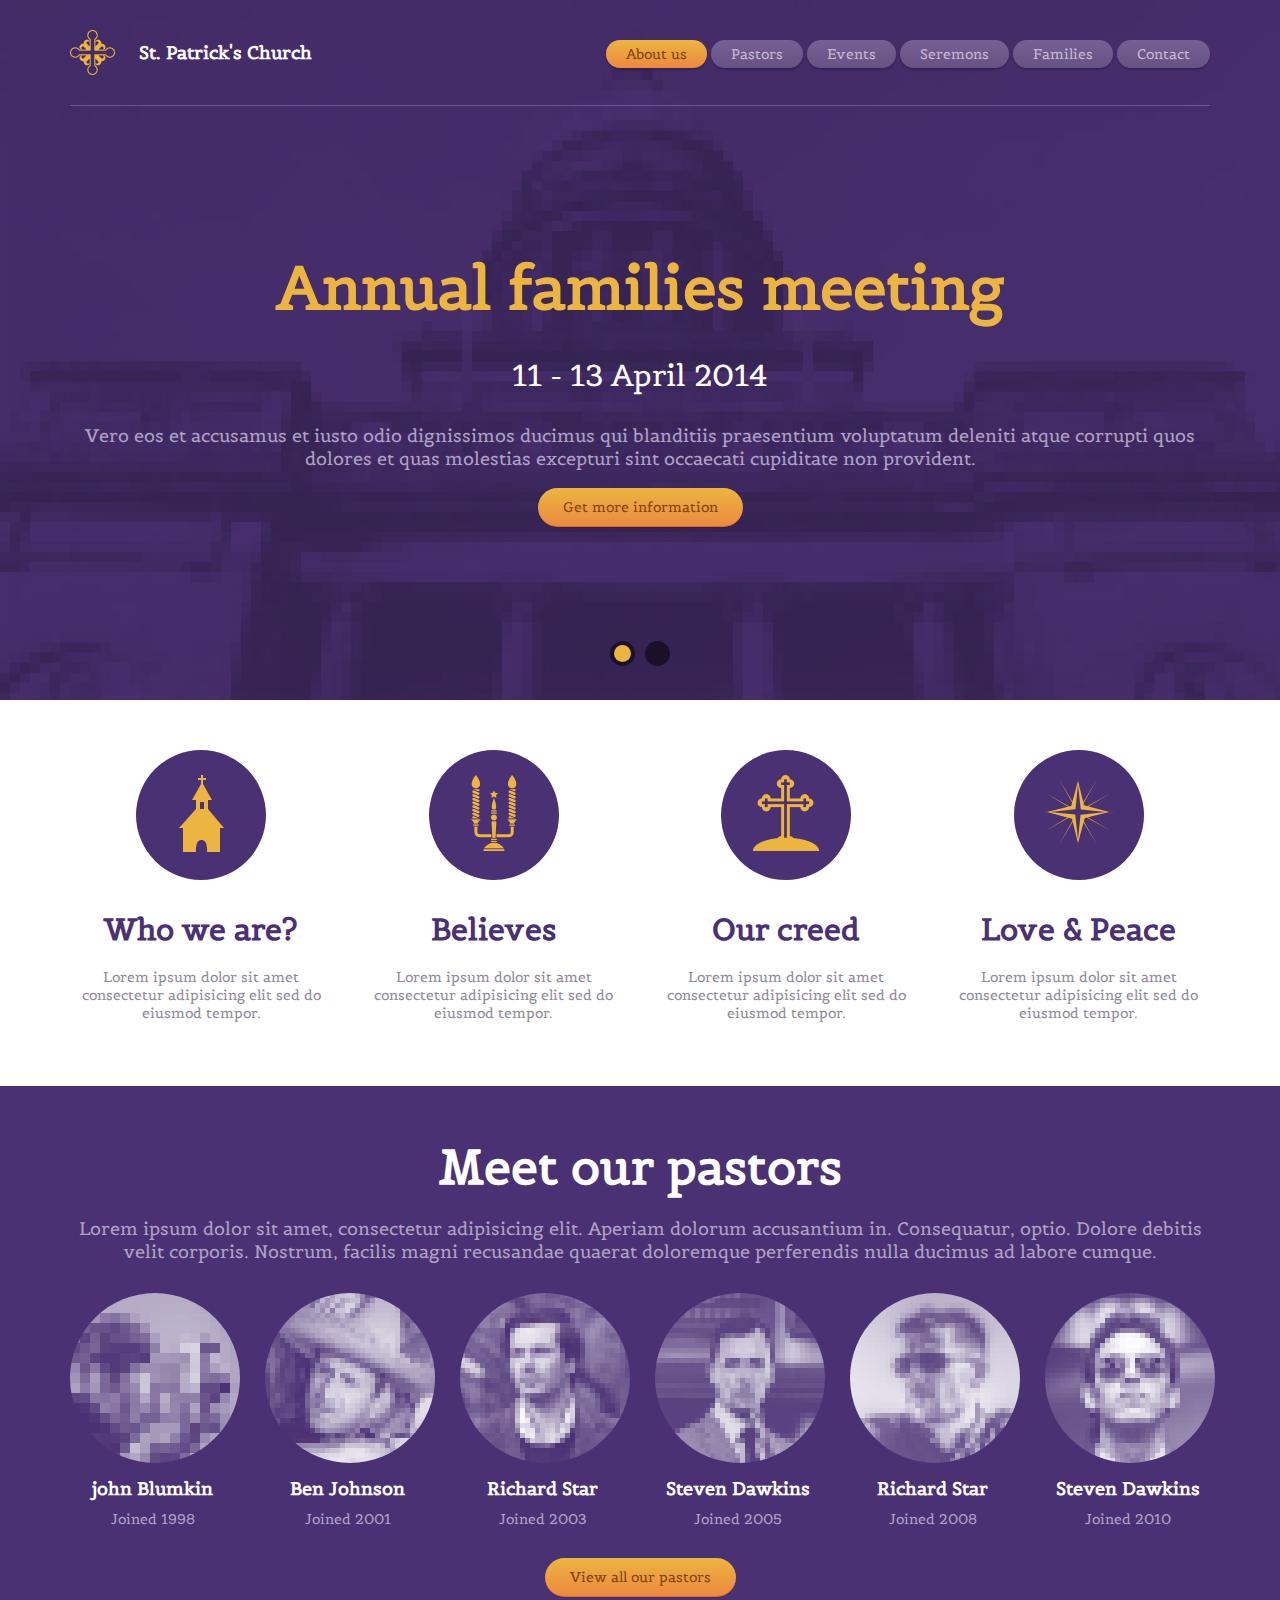
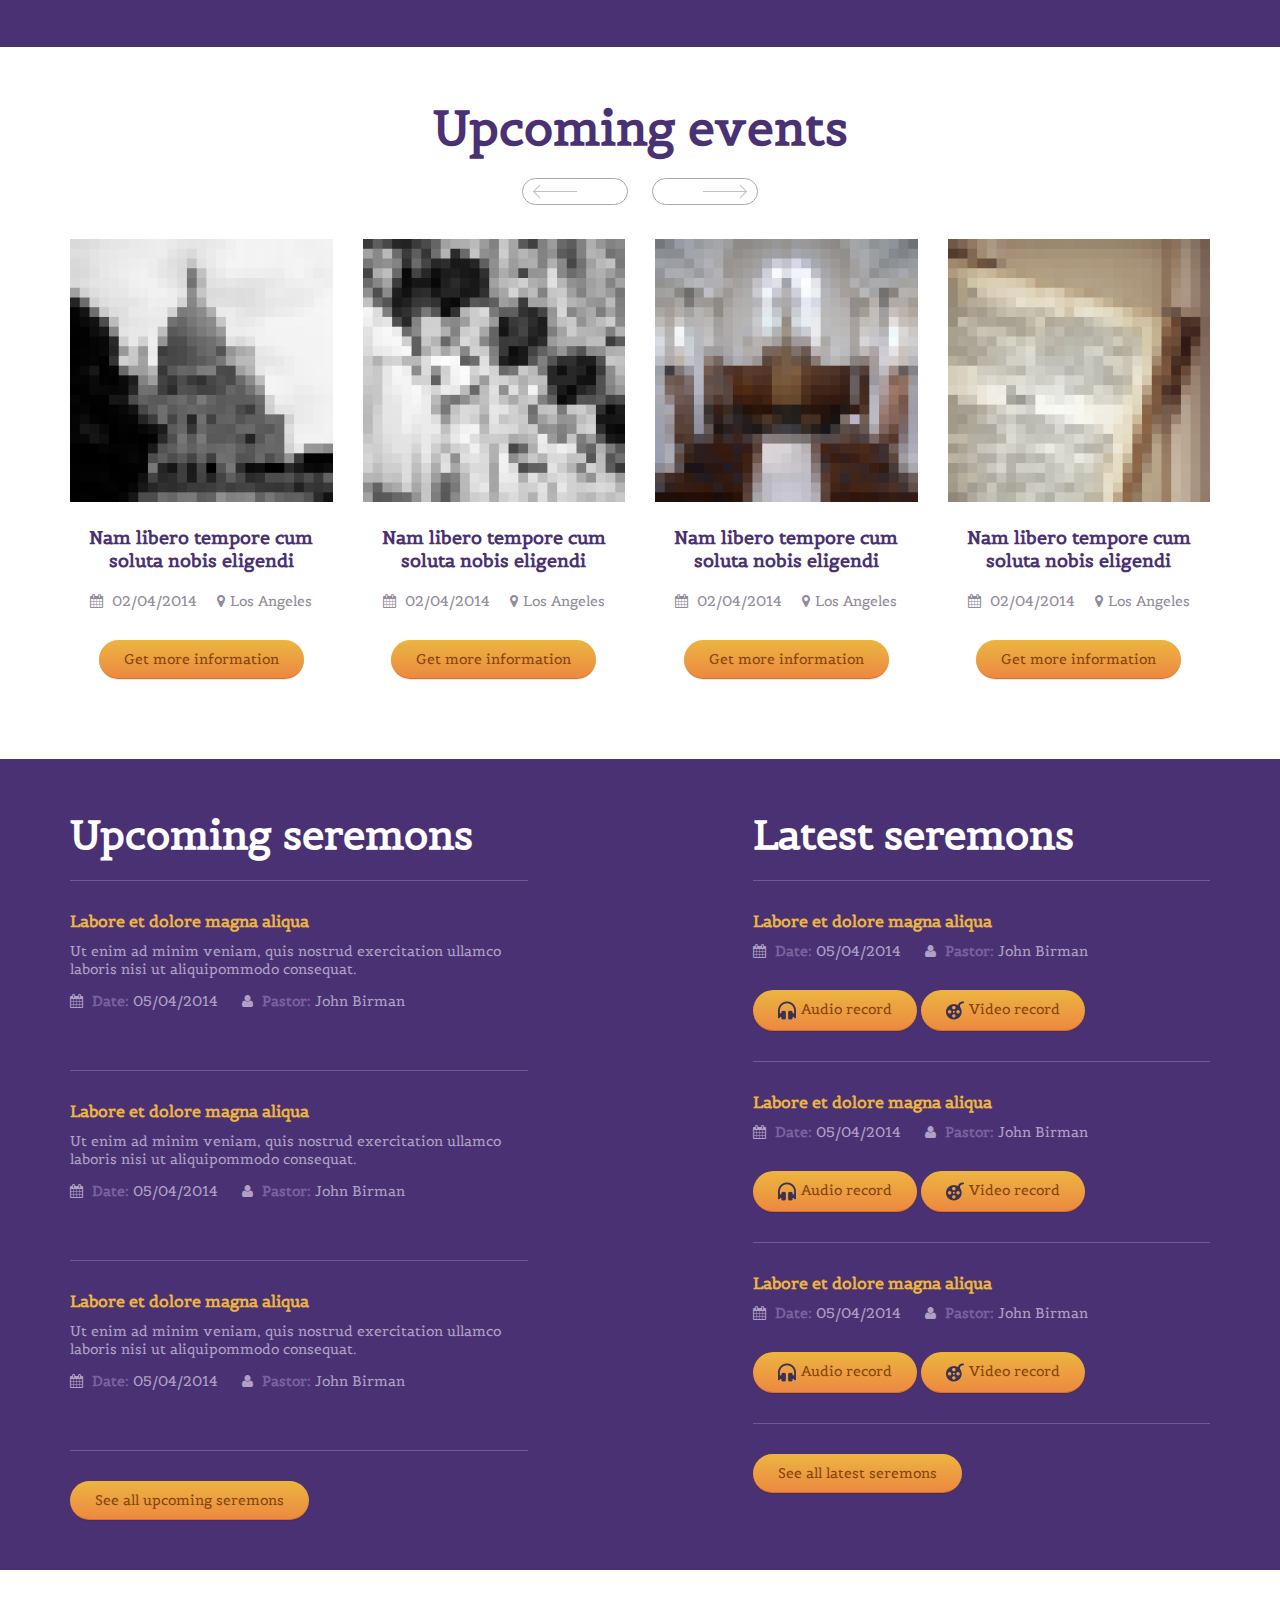
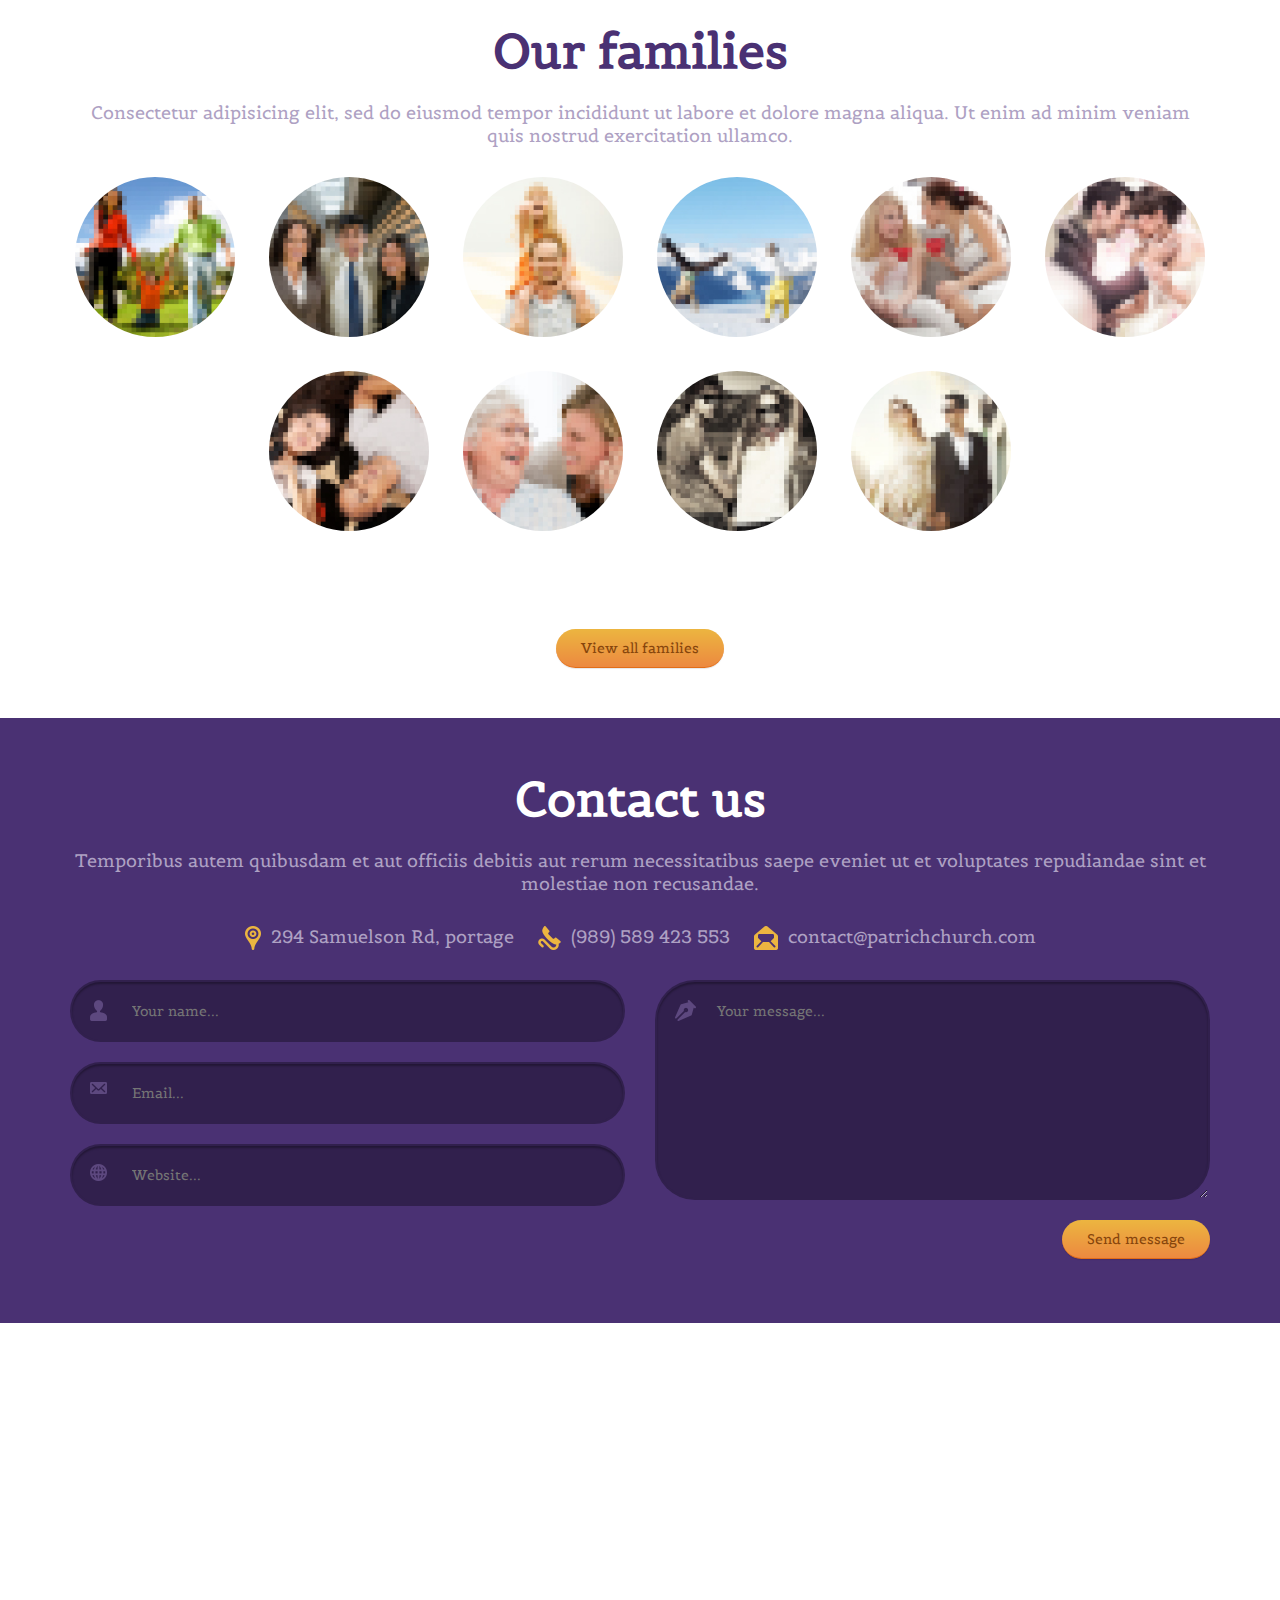
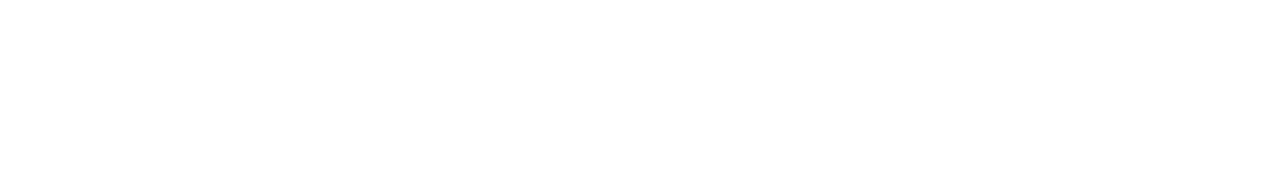
==== index.html @ e387fdea "mssnoac" ====
<!DOCTYPE html>
<html lang="en">
	<head>
		<meta charset="UTF-8">
		<meta http-equiv="X-UA-Compatible" content="IE=edge">
		<meta name="viewport" content="width=device-width, initial-scale=1.0,maximum-scale=1">
		
		<title>St. Patrick's Church</title>

		<!-- Loading third party fonts -->
		<link href="http://fonts.googleapis.com/css?family=Belgrano:400" rel="stylesheet" type="text/css">
		<link href="fonts/font-awesome.min.css" rel="stylesheet" type="text/css">

		<!-- Loading main css file -->
		<link rel="stylesheet" href="style.css">
		
		<!--[if lt IE 9]>
		<script src="js/ie-support/html5.js"></script>
		<script src="js/ie-support/respond.js"></script>
		<![endif]-->

	</head>


	<body>
		<div class="site-content">
			<div class="site-header header-collapsed">
				<div class="container">
					<div class="header-bar">
						<a href="index.html" class="branding">
							<img src="images/logo.png" alt="" class="logo">
							<h1 class="site-title">St. Patrick's Church</h1>
						</a>

						<!-- Default snippet for navigation -->
						<div class="main-navigation">
							<button type="button" class="menu-toggle"><i class="fa fa-bars"></i></button>
							<ul class="menu">
								<li class="menu-item current-menu-item"><a href="#about">About us</a></li>
								<li class="menu-item"><a href="#pastors">Pastors</a></li>
								<li class="menu-item"><a href="#events">Events</a></li>
								<li class="menu-item"><a href="#seremons">Seremons</a></li>
								<li class="menu-item"><a href="#families">Families</a></li>
								<li class="menu-item"><a href="#contact">Contact</a></li>
							</ul> <!-- .menu -->
						</div> <!-- .main-navigation -->

						<div class="mobile-navigation"></div>
						
					</div>
				</div>
			</div> <!-- .site-header -->

			<div class="hero">
				<ul class="slides">
					<li data-bg-image="images/slider-1.jpg">
						<div class="container">
							<div class="slide-content">
								<h1 class="slide-title">Annual families meeting</h1>
								<small class="date">11 - 13 April 2014</small>
								<p>Vero eos et accusamus et iusto odio dignissimos ducimus qui blanditiis praesentium voluptatum deleniti atque corrupti quos dolores et quas molestias excepturi sint occaecati cupiditate non provident.</p>
								<a href="#" class="button">Get more information</a>
							</div>
						</div>
					</li>

					<li data-bg-image="images/slider-1.jpg">
						<div class="container">
							<div class="slide-content">
								<h1 class="slide-title">Annual families meeting</h1>
								<small class="date">11 - 13 April 2014</small>
								<p>Vero eos et accusamus et iusto odio dignissimos ducimus qui blanditiis praesentium voluptatum deleniti atque corrupti quos dolores et quas molestias excepturi sint occaecati cupiditate non provident.</p>
								<a href="#" class="button">Get more information</a>
							</div>
						</div>
					</li>
				</ul>
			</div>

			<main class="main-content">
				<div id="about" class="fullwidth-block">
					<div class="container">
						<div class="row">
							<div class="col-md-3 col-sm-6">
								<div class="feature">
									<div class="feature-icon"><img src="images/icon-church.png" alt="" class="icon"></div>
									<h2 class="feature-title">Who we are?</h2>
									<p>Lorem ipsum dolor sit amet consectetur adipisicing elit sed do eiusmod tempor.</p>
								</div>
							</div>
							<div class="col-md-3 col-sm-6">
								<div class="feature">
									<div class="feature-icon"><img src="images/icon-candles.png" alt="" class="icon"></div>
									<h2 class="feature-title">Believes</h2>
									<p>Lorem ipsum dolor sit amet consectetur adipisicing elit sed do eiusmod tempor.</p>
								</div>
							</div>
							<div class="col-md-3 col-sm-6">
								<div class="feature">
									<div class="feature-icon"><img src="images/icon-cross.png" alt="" class="icon"></div>
									<h2 class="feature-title">Our creed</h2>
									<p>Lorem ipsum dolor sit amet consectetur adipisicing elit sed do eiusmod tempor.</p>
								</div>
							</div>
							<div class="col-md-3 col-sm-6">
								<div class="feature">
									<div class="feature-icon"><img src="images/icon-star.png" alt="" class="icon"></div>
									<h2 class="feature-title">Love &amp; Peace</h2>
									<p>Lorem ipsum dolor sit amet consectetur adipisicing elit sed do eiusmod tempor.</p>
								</div>
							</div>
						</div> <!-- .row -->
					</div> <!-- .container -->
				</div> <!-- #about -->

				<div id="pastors" class="fullwidth-block" data-bg-color="#4a3173">
					<div class="container">
						<h2 class="section-title">Meet our pastors</h2>
						<p class="section-intro">Lorem ipsum dolor sit amet, consectetur adipisicing elit. Aperiam dolorum accusantium in. Consequatur, optio. Dolore debitis velit corporis. Nostrum, facilis magni recusandae quaerat doloremque perferendis nulla ducimus ad labore cumque.</p>

						<div class="row">
							<div class="col-md-2 col-sm-3 col-xs-6">
								<div class="pastor">
									<img src="images/pastor-1.jpg" alt="" class="pastor-image">
									<h3 class="pastor-name">john Blumkin</h3>
									<small class="date">Joined 1998</small>
								</div>
							</div>
							<div class="col-md-2 col-sm-3 col-xs-6">
								<div class="pastor">
									<img src="images/pastor-2.jpg" alt="" class="pastor-image">
									<h3 class="pastor-name">Ben Johnson</h3>
									<small class="date">Joined 2001</small>
								</div>
							</div>
							<div class="col-md-2 col-sm-3 col-xs-6">
								<div class="pastor">
									<img src="images/pastor-3.jpg" alt="" class="pastor-image">
									<h3 class="pastor-name">Richard Star</h3>
									<small class="date">Joined 2003</small>
								</div>
							</div>
							<div class="col-md-2 col-sm-3 col-xs-6">
								<div class="pastor">
									<img src="images/pastor-4.jpg" alt="" class="pastor-image">
									<h3 class="pastor-name">Steven Dawkins</h3>
									<small class="date">Joined 2005</small>
								</div>
							</div>
							<div class="col-md-2 col-sm-3 col-xs-6">
								<div class="pastor">
									<img src="images/pastor-5.jpg" alt="" class="pastor-image">
									<h3 class="pastor-name">Richard Star</h3>
									<small class="date">Joined 2008</small>
								</div>
							</div>
							<div class="col-md-2 col-sm-3 col-xs-6">
								<div class="pastor">
									<img src="images/pastor-6.jpg" alt="" class="pastor-image">
									<h3 class="pastor-name">Steven Dawkins</h3>
									<small class="date">Joined 2010</small>
								</div>
							</div>
						</div> <!-- .row -->

						<div class="text-center">
							<a href="#" class="button">View all our pastors</a>
						</div>
					</div> <!-- .container -->
				</div> <!-- #pastors -->

				<div id="events" class="fullwidth-block">
					<div class="container">
						<h2 class="section-title">Upcoming events</h2>
						<div class="text-center">
							<a href="#" class="prev-events"><img src="images/arrow-left.png" alt=""></a>
							<a href="#" class="next-events"><img src="images/arrow-right.png" alt=""></a>
						</div>
						<div class="row">
							<div class="col-md-3 col-sm-6">
								<div class="event">
									<img src="images/event-1.jpg" alt="" class="event-image">
									<h3 class="event-title"><a href="#">Nam libero tempore cum soluta nobis eligendi</a></h3>
									<div class="event-meta"><span class="date"><i class="fa fa-calendar"></i> 02/04/2014</span><span class="location"><i class="fa fa-map-marker"></i>Los Angeles</span></div>
									<a href="#" class="button">Get more information</a>
								</div>
							</div>
							<div class="col-md-3 col-sm-6">
								<div class="event">
									<img src="images/event-2.jpg" alt="" class="event-image">
									<h3 class="event-title"><a href="">Nam libero tempore cum soluta nobis eligendi</a></h3>
									<div class="event-meta"><span class="date"><i class="fa fa-calendar"></i> 02/04/2014</span><span class="location"><i class="fa fa-map-marker"></i>Los Angeles</span></div>
									<a href="#" class="button">Get more information</a>
								</div>
							</div>
							<div class="col-md-3 col-sm-6">
								<div class="event">
									<img src="images/event-3.jpg" alt="" class="event-image">
									<h3 class="event-title"><a href="">Nam libero tempore cum soluta nobis eligendi</a></h3>
									<div class="event-meta"><span class="date"><i class="fa fa-calendar"></i> 02/04/2014</span><span class="location"><i class="fa fa-map-marker"></i>Los Angeles</span></div>
									<a href="#" class="button">Get more information</a>
								</div>
							</div>
							<div class="col-md-3 col-sm-6">
								<div class="event">
									<img src="images/event-4.jpg" alt="" class="event-image">
									<h3 class="event-title"><a href="">Nam libero tempore cum soluta nobis eligendi</a></h3>
									<div class="event-meta"><span class="date"><i class="fa fa-calendar"></i> 02/04/2014</span><span class="location"><i class="fa fa-map-marker"></i>Los Angeles</span></div>
									<a href="#" class="button">Get more information</a>
								</div>
							</div>
						</div> <!-- .row -->
					</div> <!-- .container -->
				</div> <!-- #events -->

				<div id="seremons" class="fullwidth-block" data-bg-color="#4a3173">
					<div class="container">
						<div class="row">
							<div class="col-md-5">
								<h3 class="section-title">Upcoming seremons</h3>
								<ul class="seremon-list">
									<li>
										<h3 class="seremon-title"><a href="#">Labore et dolore magna aliqua</a></h3>
										<p>Ut enim ad minim veniam, quis nostrud exercitation ullamco laboris nisi ut aliquipommodo consequat.</p>
										<div class="seremon-meta">
											<span><i class="fa fa-calendar"></i> <strong>Date:</strong> 05/04/2014</span>
											<span><i class="fa fa-user"></i> <strong>Pastor:</strong> John Birman</span>
										</div>
									</li>
									<li>
										<h3 class="seremon-title"><a href="#">Labore et dolore magna aliqua</a></h3>
										<p>Ut enim ad minim veniam, quis nostrud exercitation ullamco laboris nisi ut aliquipommodo consequat.</p>
										<div class="seremon-meta">
											<span><i class="fa fa-calendar"></i> <strong>Date:</strong> 05/04/2014</span>
											<span><i class="fa fa-user"></i> <strong>Pastor:</strong> John Birman</span>
										</div>
									</li>
									<li>
										<h3 class="seremon-title"><a href="#">Labore et dolore magna aliqua</a></h3>
										<p>Ut enim ad minim veniam, quis nostrud exercitation ullamco laboris nisi ut aliquipommodo consequat.</p>
										<div class="seremon-meta">
											<span><i class="fa fa-calendar"></i> <strong>Date:</strong> 05/04/2014</span>
											<span><i class="fa fa-user"></i> <strong>Pastor:</strong> John Birman</span>
										</div>
									</li>
								</ul>

								<a href="#" class="button">See all upcoming seremons</a>
							</div>
							<div class="col-md-5 col-md-offset-2">
								<h3 class="section-title">Latest seremons</h3>
								<ul class="seremon-list">
									<li>
										<h3 class="seremon-title"><a href="#">Labore et dolore magna aliqua</a></h3>
										<div class="seremon-meta">
											<span><i class="fa fa-calendar"></i> <strong>Date:</strong> 05/04/2014</span>
											<span><i class="fa fa-user"></i> <strong>Pastor:</strong> John Birman</span>
										</div>
										<a href="#" class="button secondary"><img src="images/icon-headset.png" alt="" class="icon"> Audio record</a>
										<a href="#" class="button secondary"><img src="images/icon-film.png" alt=""> Video record</a>
									</li>
									<li>
										<h3 class="seremon-title"><a href="#">Labore et dolore magna aliqua</a></h3>
										<div class="seremon-meta">
											<span><i class="fa fa-calendar"></i> <strong>Date:</strong> 05/04/2014</span>
											<span><i class="fa fa-user"></i> <strong>Pastor:</strong> John Birman</span>
										</div>
										<a href="#" class="button secondary"><img src="images/icon-headset.png" alt="" class="icon"> Audio record</a>
										<a href="#" class="button secondary"><img src="images/icon-film.png" alt=""> Video record</a>
									</li>
									<li>
										<h3 class="seremon-title"><a href="#">Labore et dolore magna aliqua</a></h3>
										<div class="seremon-meta">
											<span><i class="fa fa-calendar"></i> <strong>Date:</strong> 05/04/2014</span>
											<span><i class="fa fa-user"></i> <strong>Pastor:</strong> John Birman</span>
										</div>
										<a href="#" class="button secondary"><img src="images/icon-headset.png" alt="" class="icon"> Audio record</a>
										<a href="#" class="button secondary"><img src="images/icon-film.png" alt=""> Video record</a>
									</li>
								</ul>

								<a href="#" class="button">See all latest seremons</a>
							</div>
						</div> <!-- .row -->
					</div> <!-- .container -->
				</div> <!-- #seremons -->

				<div id="families" class="fullwidth-block">
					<div class="container">
						<h2 class="section-title">Our families</h2>
						<p class="section-intro">Consectetur adipisicing elit, sed do eiusmod tempor incididunt ut labore et dolore magna aliqua. Ut enim ad minim veniam quis nostrud exercitation ullamco.</p>

						<div class="family-list">
							<figure class="family">
								<img src="images/family-1.jpg" alt="">
								<figcaption>
									<h3 class="family-name">Harrison</h3>
									<span class="arrow"></span>
								</figcaption>
							</figure>
							<figure class="family">
								<img src="images/family-2.jpg" alt="">
								<figcaption>
									<h3 class="family-name">Harrison</h3>
									<span class="arrow"></span>
								</figcaption>
							</figure>
							<figure class="family">
								<img src="images/family-3.jpg" alt="">
								<figcaption>
									<h3 class="family-name">Harrison</h3>
									<span class="arrow"></span>
								</figcaption>
							</figure>
							<figure class="family">
								<img src="images/family-4.jpg" alt="">
								<figcaption>
									<h3 class="family-name">Harrison</h3>
									<span class="arrow"></span>
								</figcaption>
							</figure>
							<figure class="family">
								<img src="images/family-5.jpg" alt="">
								<figcaption>
									<h3 class="family-name">Harrison</h3>
									<span class="arrow"></span>
								</figcaption>
							</figure>
							<figure class="family">
								<img src="images/family-6.jpg" alt="">
								<figcaption>
									<h3 class="family-name">Harrison</h3>
									<span class="arrow"></span>
								</figcaption>
							</figure>
							<figure class="family">
								<img src="images/family-7.jpg" alt="">
								<figcaption>
									<h3 class="family-name">Harrison</h3>
									<span class="arrow"></span>
								</figcaption>
							</figure>
							<figure class="family">
								<img src="images/family-8.jpg" alt="">
								<figcaption>
									<h3 class="family-name">Harrison</h3>
									<span class="arrow"></span>
								</figcaption>
							</figure>
							<figure class="family">
								<img src="images/family-9.jpg" alt="">
								<figcaption>
									<h3 class="family-name">Harrison</h3>
									<span class="arrow"></span>
								</figcaption>
							</figure>
							<figure class="family">
								<img src="images/family-10.jpg" alt="">
								<figcaption>
									<h3 class="family-name">Harrison</h3>
									<span class="arrow"></span>
								</figcaption>
							</figure>
						</div>

						<hr class="space">
						<div class="text-center">
							<a href="#" class="button">View all families</a>
						</div>
					</div> <!-- .container -->
				</div> <!-- #families -->

				<div id="contact" class="fullwidth-block" data-bg-color="#4a3173">
					<div class="container">
						<h2 class="section-title">Contact us</h2>
						<p class="section-intro">Temporibus autem quibusdam et aut officiis debitis aut rerum necessitatibus saepe eveniet ut et voluptates repudiandae sint et molestiae non recusandae.</p>

						<div class="contact-detail">
							<span><img src="images/icon-marker.png" alt="" class="icon"> 294 Samuelson Rd, portage</span>
							<span><img src="images/icon-phone.png" alt="" class="icon"> (989) 589 423 553</span>
							<span><img src="images/icon-envelope.png" alt="" class="icon"> contact@patrichchurch.com</span>
						</div>

						<form class="contact-form">
							<div class="row">
								<div class="col-md-6">
									<div class="control"><input type="text" placeholder="Your name..."><img src="images/icon-user.png" alt="" class="icon"></div>
									<div class="control"><input type="text" placeholder="Email..."><img src="images/icon-email.png" alt="" class="icon"></div>
									<div class="control"><input type="text" placeholder="Website..."><img src="images/icon-globe.png" alt="" class="icon"></div>
								</div>
								<div class="col-md-6">
									<div class="control">
										<textarea name="" placeholder="Your message..."></textarea>
										<img src="images/icon-pen.png" alt="" class="icon">
									</div>
									<p class="text-right">
										<input type="submit" value="Send message">
									</p>
								</div>
							</div>
						</form>
					</div>
				</div>

				 <div class="map" data-latitude="-6.897789" data-longitude="107.621735"></div>
			</main>
		</div>

		

		<script src="js/jquery-1.11.1.min.js"></script>
		<script type="text/javascript" src="http://maps.google.com/maps/api/js?sensor=false&amp;language=en"></script>
		<script src="js/plugins.js"></script>
		<script src="js/app.js"></script>
		
	</body>

</html>
---- style.css ----
/*!
 * Project_Name: St. Patrick's Church
 * Author: themezy
 * Email: contact@themezy.com
 * Url: http://www.themezy.com
 */
/*=========================================== 
 * Importing CSS Libraries
 *===========================================*/
article,
aside,
details,
figcaption,
figure,
footer,
header,
hgroup,
nav,
section,
summary {
  display: block; }

audio,
canvas,
video {
  display: inline-block; }

audio:not([controls]) {
  display: none;
  height: 0; }

[hidden], template {
  display: none; }

html {
  background: #fff;
  color: #000;
  -webkit-text-size-adjust: 100%;
  -ms-text-size-adjust: 100%; }

html,
button,
input,
select,
textarea {
  font-family: sans-serif; }

body {
  margin: 0; }

a {
  background: transparent; }
  a:focus {
    outline: thin dotted; }
  a:hover, a:active {
    outline: 0; }

h1 {
  font-size: 2em;
  margin: 0.67em 0; }

h2 {
  font-size: 1.5em;
  margin: 0.83em 0; }

h3 {
  font-size: 1.17em;
  margin: 1em 0; }

h4 {
  font-size: 1em;
  margin: 1.33em 0; }

h5 {
  font-size: 0.83em;
  margin: 1.67em 0; }

h6 {
  font-size: 0.75em;
  margin: 2.33em 0; }

abbr[title] {
  border-bottom: 1px dotted; }

b,
strong {
  font-weight: bold; }

dfn {
  font-style: italic; }

mark {
  background: #ff0;
  color: #000; }

code,
kbd,
pre,
samp {
  font-family: monospace, serif;
  font-size: 1em; }

pre {
  white-space: pre;
  white-space: pre-wrap;
  word-wrap: break-word; }

q {
  quotes: "\201C" "\201D" "\2018" "\2019"; }

q:before,
q:after {
  content: '';
  content: none; }

small {
  font-size: 80%; }

sub,
sup {
  font-size: 75%;
  line-height: 0;
  position: relative;
  vertical-align: baseline; }

sup {
  top: -0.5em; }

sub {
  bottom: -0.25em; }

img {
  border: 0; }

svg:not(:root) {
  overflow: hidden; }

figure {
  margin: 0; }

fieldset {
  border: 1px solid #c0c0c0;
  margin: 0 2px;
  padding: 0.35em 0.625em 0.75em; }

legend {
  border: 0;
  padding: 0;
  white-space: normal; }

button,
input,
select,
textarea {
  font-family: inherit;
  font-size: 100%;
  margin: 0;
  vertical-align: baseline; }

button,
input {
  line-height: normal; }

button,
select {
  text-transform: none; }

button,
html input[type="button"],
input[type="reset"],
input[type="submit"] {
  -webkit-appearance: button;
  cursor: pointer; }

button[disabled],
input[disabled] {
  cursor: default; }

input[type="checkbox"],
input[type="radio"] {
  box-sizing: border-box;
  padding: 0; }

input[type="search"] {
  -webkit-appearance: textfield;
  box-sizing: content-box; }

input[type="search"]::-webkit-search-cancel-button,
input[type="search"]::-webkit-search-decoration {
  -webkit-appearance: none; }

button::-moz-focus-inner, input::-moz-focus-inner {
  border: 0;
  padding: 0; }

textarea {
  overflow: auto;
  vertical-align: top; }

table {
  border-collapse: collapse;
  border-spacing: 0; }

*, *:before, *:after {
  box-sizing: border-box; }

/*
 * Global Styles
 */
body {
  color: #918b9b;
  font-family: "Belgrano", "Roboto Slab", sans-serif;
  font-size: 14px;
  font-weight: 300;
  line-height: normal; }

h1, h2, h3, h4, h5, h6 {
  font-weight: 700;
  margin: 0 0 20px; }

hr {
  border: none;
  border-bottom: 1px solid #777; }

ul, ol {
  margin: 0;
  padding-left: 0; }

a {
  text-decoration: none;
  color: #4a3173; }

address {
  font-style: normal; }

p {
  margin-top: 0; }

form input, form textarea, form select {
  outline: none;
  border: none;
  padding: 10px;
  border-radius: 5px; }
form select {
  -webkit-appearance: none;
  -moz-appearance: none;
  appearance: none; }
form textarea {
  resize: vertical; }

/*
 * Reusable Components Style
 */
.button, form input[type="submit"], form button, form input[type="reset"] {
  display: inline-block;
  background: #ecb540;
  background: -webkit-linear-gradient(#ecb540, #ec8940);
  background: linear-gradient(#ecb540, #ec8940);
  border-bottom: 1px solid #e26d17;
  box-shadow: 0 1px 1px rgba(0, 0, 0, 0.1);
  padding: 10px 25px;
  border-radius: 30px;
  color: #86450c; }
  .button img, form input[type="submit"] img, form button img, form input[type="reset"] img {
    vertical-align: middle; }

.space {
  border: none;
  height: 50px; }

.feature {
  text-align: center; }
  .feature .feature-icon {
    width: 130px;
    height: 130px;
    border-radius: 50%;
    background: #4a3173;
    text-align: center;
    margin: 0 auto 30px;
    padding-top: 25px; }
  .feature .feature-title {
    font-size: 30px;
    font-size: 2.1428571429em;
    color: #4a3173; }

.pastor {
  text-align: center;
  margin-bottom: 30px; }
  .pastor .pastor-image {
    width: 170px;
    height: 170px;
    border-radius: 50%;
    margin: 0 auto 10px; }
  .pastor .pastor-name {
    font-size: 18px;
    font-size: 1.2857142857em;
    color: white;
    margin: 0 0 10px; }
  .pastor .date {
    color: #aea1c3;
    font-size: 14px;
    font-size: 1em; }

.text-center {
  text-align: center; }

.text-right {
  text-align: right; }

.prev-events, .next-events {
  border-radius: 30px;
  border: 1px solid #aba6b3;
  padding: 5px 10px;
  display: inline-block;
  margin: 0 10px 30px; }
  .prev-events img, .next-events img {
    display: block; }
  .prev-events:hover, .next-events:hover {
    border-color: #777182; }

.prev-events {
  padding-right: 50px; }

.next-events {
  padding-left: 50px; }

.event {
  text-align: center;
  margin-bottom: 30px; }
  .event .event-image {
    width: 100%;
    max-width: 100%;
    height: auto;
    margin-bottom: 20px; }
  .event .event-title {
    margin-bottom: 20px;
    font-size: 18px;
    font-size: 1.2857142857em; }
  .event .event-meta {
    margin-bottom: 30px; }
    .event .event-meta span {
      margin: 0 10px; }
      .event .event-meta span .fa {
        margin-right: 5px;
        display: inline-block; }

.seremon-list {
  list-style: none;
  margin-bottom: 30px; }
  .seremon-list li {
    padding: 30px 0;
    border-top: 1px solid rgba(255, 255, 255, 0.2);
    color: #aea1c3; }
    .seremon-list li:last-child {
      border-bottom: 1px solid rgba(255, 255, 255, 0.2); }
  .seremon-list .seremon-title {
    margin-bottom: 10px; }
    .seremon-list .seremon-title a {
      color: #ecb540; }
  .seremon-list .seremon-meta {
    margin-bottom: 30px; }
    .seremon-list .seremon-meta span {
      margin-right: 20px; }
      .seremon-list .seremon-meta span strong {
        color: #79619f; }
      .seremon-list .seremon-meta span .fa {
        margin-right: 5px; }

.family-list {
  text-align: center;
  margin: 0 -15px; }

.family {
  width: 160px;
  height: 160px;
  border-radius: 50%;
  overflow: hidden;
  display: inline-block;
  margin: 0 15px 30px 15px;
  position: relative; }
  .family img {
    width: 100%;
    max-width: 100%; }
  .family:hover figcaption {
    -webkit-transform: scale(1);
        -ms-transform: scale(1);
            transform: scale(1);
    opacity: 1; }
  .family figcaption {
    background: rgba(74, 49, 115, 0.8);
    position: absolute;
    left: 0;
    right: 0;
    top: 0;
    bottom: 0;
    display: block;
    text-align: center;
    color: white;
    padding-top: 70px;
    -webkit-transition: .3s ease;
            transition: .3s ease;
    opacity: 0;
    -webkit-transform: scale(0);
        -ms-transform: scale(0);
            transform: scale(0);
    border-radius: 50%;
    cursor: pointer; }
    .family figcaption .family-name {
      margin-bottom: 10px; }
    .family figcaption .arrow {
      width: 29px;
      height: 13px;
      display: block;
      margin: 0 auto;
      background: url(images/arrow.png) no-repeat; }

.contact-detail {
  text-align: center;
  margin-bottom: 30px; }
  .contact-detail span {
    margin: 0 10px;
    font-size: 18px;
    font-size: 1.2857142857em;
    color: #aea1c3; }
    .contact-detail span img {
      vertical-align: middle;
      margin-right: 5px; }

.contact-form .control {
  position: relative;
  margin-bottom: 20px; }
  .contact-form .control input, .contact-form .control textarea {
    width: 100%;
    padding: 20px 20px 20px 60px;
    border-radius: 40px;
    border: none;
    background: #31204d;
    box-shadow: inset 0 2px 2px rgba(0, 0, 0, 0.3);
    border: 2px solid transparent;
    color: #ecb540;
    -webkit-transition: .3s ease;
            transition: .3s ease; }
    .contact-form .control input:hover, .contact-form .control input:focus, .contact-form .control textarea:hover, .contact-form .control textarea:focus {
      border: 2px solid #ecb540; }
  .contact-form .control textarea {
    min-height: 220px; }
  .contact-form .control .fa, .contact-form .control .icon {
    position: absolute;
    top: 20px;
    left: 20px; }

.map {
  min-height: 450px; }

.container {
  margin-right: auto;
  margin-left: auto;
  padding-left: 15px;
  padding-right: 15px;
  *zoom: 1; }
  .container:after {
    content: " ";
    clear: both;
    display: block;
    overflow: hidden;
    height: 0; }
  @media (min-width: 768px) {
    .container {
      width: 750px; } }
  @media (min-width: 992px) {
    .container {
      width: 970px; } }
  @media (min-width: 1200px) {
    .container {
      width: 1170px; } }

.container-fluid {
  margin-right: auto;
  margin-left: auto;
  padding-left: 15px;
  padding-right: 15px;
  *zoom: 1; }
  .container-fluid:after {
    content: " ";
    clear: both;
    display: block;
    overflow: hidden;
    height: 0; }

.row {
  margin-left: -15px;
  margin-right: -15px;
  *zoom: 1; }
  .row:after {
    content: " ";
    clear: both;
    display: block;
    overflow: hidden;
    height: 0; }

.col-xs-1, .col-sm-1, .col-md-1, .col-lg-1, .col-xs-2, .col-sm-2, .col-md-2, .col-lg-2, .col-xs-3, .col-sm-3, .col-md-3, .col-lg-3, .col-xs-4, .col-sm-4, .col-md-4, .col-lg-4, .col-xs-5, .col-sm-5, .col-md-5, .col-lg-5, .col-xs-6, .col-sm-6, .col-md-6, .col-lg-6, .col-xs-7, .col-sm-7, .col-md-7, .col-lg-7, .col-xs-8, .col-sm-8, .col-md-8, .col-lg-8, .col-xs-9, .col-sm-9, .col-md-9, .col-lg-9, .col-xs-10, .col-sm-10, .col-md-10, .col-lg-10, .col-xs-11, .col-sm-11, .col-md-11, .col-lg-11, .col-xs-12, .col-sm-12, .col-md-12, .col-lg-12 {
  position: relative;
  min-height: 1px;
  padding-left: 15px;
  padding-right: 15px; }

.col-xs-1, .col-xs-2, .col-xs-3, .col-xs-4, .col-xs-5, .col-xs-6, .col-xs-7, .col-xs-8, .col-xs-9, .col-xs-10, .col-xs-11, .col-xs-12 {
  float: left; }

.col-xs-1 {
  width: 8.3333333333%; }

.col-xs-2 {
  width: 16.6666666667%; }

.col-xs-3 {
  width: 25%; }

.col-xs-4 {
  width: 33.3333333333%; }

.col-xs-5 {
  width: 41.6666666667%; }

.col-xs-6 {
  width: 50%; }

.col-xs-7 {
  width: 58.3333333333%; }

.col-xs-8 {
  width: 66.6666666667%; }

.col-xs-9 {
  width: 75%; }

.col-xs-10 {
  width: 83.3333333333%; }

.col-xs-11 {
  width: 91.6666666667%; }

.col-xs-12 {
  width: 100%; }

.col-xs-pull-0 {
  right: auto; }

.col-xs-pull-1 {
  right: 8.3333333333%; }

.col-xs-pull-2 {
  right: 16.6666666667%; }

.col-xs-pull-3 {
  right: 25%; }

.col-xs-pull-4 {
  right: 33.3333333333%; }

.col-xs-pull-5 {
  right: 41.6666666667%; }

.col-xs-pull-6 {
  right: 50%; }

.col-xs-pull-7 {
  right: 58.3333333333%; }

.col-xs-pull-8 {
  right: 66.6666666667%; }

.col-xs-pull-9 {
  right: 75%; }

.col-xs-pull-10 {
  right: 83.3333333333%; }

.col-xs-pull-11 {
  right: 91.6666666667%; }

.col-xs-pull-12 {
  right: 100%; }

.col-xs-push-0 {
  left: auto; }

.col-xs-push-1 {
  left: 8.3333333333%; }

.col-xs-push-2 {
  left: 16.6666666667%; }

.col-xs-push-3 {
  left: 25%; }

.col-xs-push-4 {
  left: 33.3333333333%; }

.col-xs-push-5 {
  left: 41.6666666667%; }

.col-xs-push-6 {
  left: 50%; }

.col-xs-push-7 {
  left: 58.3333333333%; }

.col-xs-push-8 {
  left: 66.6666666667%; }

.col-xs-push-9 {
  left: 75%; }

.col-xs-push-10 {
  left: 83.3333333333%; }

.col-xs-push-11 {
  left: 91.6666666667%; }

.col-xs-push-12 {
  left: 100%; }

.col-xs-offset-0 {
  margin-left: 0%; }

.col-xs-offset-1 {
  margin-left: 8.3333333333%; }

.col-xs-offset-2 {
  margin-left: 16.6666666667%; }

.col-xs-offset-3 {
  margin-left: 25%; }

.col-xs-offset-4 {
  margin-left: 33.3333333333%; }

.col-xs-offset-5 {
  margin-left: 41.6666666667%; }

.col-xs-offset-6 {
  margin-left: 50%; }

.col-xs-offset-7 {
  margin-left: 58.3333333333%; }

.col-xs-offset-8 {
  margin-left: 66.6666666667%; }

.col-xs-offset-9 {
  margin-left: 75%; }

.col-xs-offset-10 {
  margin-left: 83.3333333333%; }

.col-xs-offset-11 {
  margin-left: 91.6666666667%; }

.col-xs-offset-12 {
  margin-left: 100%; }

@media (min-width: 768px) {
  .col-sm-1, .col-sm-2, .col-sm-3, .col-sm-4, .col-sm-5, .col-sm-6, .col-sm-7, .col-sm-8, .col-sm-9, .col-sm-10, .col-sm-11, .col-sm-12 {
    float: left; }

  .col-sm-1 {
    width: 8.3333333333%; }

  .col-sm-2 {
    width: 16.6666666667%; }

  .col-sm-3 {
    width: 25%; }

  .col-sm-4 {
    width: 33.3333333333%; }

  .col-sm-5 {
    width: 41.6666666667%; }

  .col-sm-6 {
    width: 50%; }

  .col-sm-7 {
    width: 58.3333333333%; }

  .col-sm-8 {
    width: 66.6666666667%; }

  .col-sm-9 {
    width: 75%; }

  .col-sm-10 {
    width: 83.3333333333%; }

  .col-sm-11 {
    width: 91.6666666667%; }

  .col-sm-12 {
    width: 100%; }

  .col-sm-pull-0 {
    right: auto; }

  .col-sm-pull-1 {
    right: 8.3333333333%; }

  .col-sm-pull-2 {
    right: 16.6666666667%; }

  .col-sm-pull-3 {
    right: 25%; }

  .col-sm-pull-4 {
    right: 33.3333333333%; }

  .col-sm-pull-5 {
    right: 41.6666666667%; }

  .col-sm-pull-6 {
    right: 50%; }

  .col-sm-pull-7 {
    right: 58.3333333333%; }

  .col-sm-pull-8 {
    right: 66.6666666667%; }

  .col-sm-pull-9 {
    right: 75%; }

  .col-sm-pull-10 {
    right: 83.3333333333%; }

  .col-sm-pull-11 {
    right: 91.6666666667%; }

  .col-sm-pull-12 {
    right: 100%; }

  .col-sm-push-0 {
    left: auto; }

  .col-sm-push-1 {
    left: 8.3333333333%; }

  .col-sm-push-2 {
    left: 16.6666666667%; }

  .col-sm-push-3 {
    left: 25%; }

  .col-sm-push-4 {
    left: 33.3333333333%; }

  .col-sm-push-5 {
    left: 41.6666666667%; }

  .col-sm-push-6 {
    left: 50%; }

  .col-sm-push-7 {
    left: 58.3333333333%; }

  .col-sm-push-8 {
    left: 66.6666666667%; }

  .col-sm-push-9 {
    left: 75%; }

  .col-sm-push-10 {
    left: 83.3333333333%; }

  .col-sm-push-11 {
    left: 91.6666666667%; }

  .col-sm-push-12 {
    left: 100%; }

  .col-sm-offset-0 {
    margin-left: 0%; }

  .col-sm-offset-1 {
    margin-left: 8.3333333333%; }

  .col-sm-offset-2 {
    margin-left: 16.6666666667%; }

  .col-sm-offset-3 {
    margin-left: 25%; }

  .col-sm-offset-4 {
    margin-left: 33.3333333333%; }

  .col-sm-offset-5 {
    margin-left: 41.6666666667%; }

  .col-sm-offset-6 {
    margin-left: 50%; }

  .col-sm-offset-7 {
    margin-left: 58.3333333333%; }

  .col-sm-offset-8 {
    margin-left: 66.6666666667%; }

  .col-sm-offset-9 {
    margin-left: 75%; }

  .col-sm-offset-10 {
    margin-left: 83.3333333333%; }

  .col-sm-offset-11 {
    margin-left: 91.6666666667%; }

  .col-sm-offset-12 {
    margin-left: 100%; } }
@media (min-width: 992px) {
  .col-md-1, .col-md-2, .col-md-3, .col-md-4, .col-md-5, .col-md-6, .col-md-7, .col-md-8, .col-md-9, .col-md-10, .col-md-11, .col-md-12 {
    float: left; }

  .col-md-1 {
    width: 8.3333333333%; }

  .col-md-2 {
    width: 16.6666666667%; }

  .col-md-3 {
    width: 25%; }

  .col-md-4 {
    width: 33.3333333333%; }

  .col-md-5 {
    width: 41.6666666667%; }

  .col-md-6 {
    width: 50%; }

  .col-md-7 {
    width: 58.3333333333%; }

  .col-md-8 {
    width: 66.6666666667%; }

  .col-md-9 {
    width: 75%; }

  .col-md-10 {
    width: 83.3333333333%; }

  .col-md-11 {
    width: 91.6666666667%; }

  .col-md-12 {
    width: 100%; }

  .col-md-pull-0 {
    right: auto; }

  .col-md-pull-1 {
    right: 8.3333333333%; }

  .col-md-pull-2 {
    right: 16.6666666667%; }

  .col-md-pull-3 {
    right: 25%; }

  .col-md-pull-4 {
    right: 33.3333333333%; }

  .col-md-pull-5 {
    right: 41.6666666667%; }

  .col-md-pull-6 {
    right: 50%; }

  .col-md-pull-7 {
    right: 58.3333333333%; }

  .col-md-pull-8 {
    right: 66.6666666667%; }

  .col-md-pull-9 {
    right: 75%; }

  .col-md-pull-10 {
    right: 83.3333333333%; }

  .col-md-pull-11 {
    right: 91.6666666667%; }

  .col-md-pull-12 {
    right: 100%; }

  .col-md-push-0 {
    left: auto; }

  .col-md-push-1 {
    left: 8.3333333333%; }

  .col-md-push-2 {
    left: 16.6666666667%; }

  .col-md-push-3 {
    left: 25%; }

  .col-md-push-4 {
    left: 33.3333333333%; }

  .col-md-push-5 {
    left: 41.6666666667%; }

  .col-md-push-6 {
    left: 50%; }

  .col-md-push-7 {
    left: 58.3333333333%; }

  .col-md-push-8 {
    left: 66.6666666667%; }

  .col-md-push-9 {
    left: 75%; }

  .col-md-push-10 {
    left: 83.3333333333%; }

  .col-md-push-11 {
    left: 91.6666666667%; }

  .col-md-push-12 {
    left: 100%; }

  .col-md-offset-0 {
    margin-left: 0%; }

  .col-md-offset-1 {
    margin-left: 8.3333333333%; }

  .col-md-offset-2 {
    margin-left: 16.6666666667%; }

  .col-md-offset-3 {
    margin-left: 25%; }

  .col-md-offset-4 {
    margin-left: 33.3333333333%; }

  .col-md-offset-5 {
    margin-left: 41.6666666667%; }

  .col-md-offset-6 {
    margin-left: 50%; }

  .col-md-offset-7 {
    margin-left: 58.3333333333%; }

  .col-md-offset-8 {
    margin-left: 66.6666666667%; }

  .col-md-offset-9 {
    margin-left: 75%; }

  .col-md-offset-10 {
    margin-left: 83.3333333333%; }

  .col-md-offset-11 {
    margin-left: 91.6666666667%; }

  .col-md-offset-12 {
    margin-left: 100%; } }
@media (min-width: 1200px) {
  .col-lg-1, .col-lg-2, .col-lg-3, .col-lg-4, .col-lg-5, .col-lg-6, .col-lg-7, .col-lg-8, .col-lg-9, .col-lg-10, .col-lg-11, .col-lg-12 {
    float: left; }

  .col-lg-1 {
    width: 8.3333333333%; }

  .col-lg-2 {
    width: 16.6666666667%; }

  .col-lg-3 {
    width: 25%; }

  .col-lg-4 {
    width: 33.3333333333%; }

  .col-lg-5 {
    width: 41.6666666667%; }

  .col-lg-6 {
    width: 50%; }

  .col-lg-7 {
    width: 58.3333333333%; }

  .col-lg-8 {
    width: 66.6666666667%; }

  .col-lg-9 {
    width: 75%; }

  .col-lg-10 {
    width: 83.3333333333%; }

  .col-lg-11 {
    width: 91.6666666667%; }

  .col-lg-12 {
    width: 100%; }

  .col-lg-pull-0 {
    right: auto; }

  .col-lg-pull-1 {
    right: 8.3333333333%; }

  .col-lg-pull-2 {
    right: 16.6666666667%; }

  .col-lg-pull-3 {
    right: 25%; }

  .col-lg-pull-4 {
    right: 33.3333333333%; }

  .col-lg-pull-5 {
    right: 41.6666666667%; }

  .col-lg-pull-6 {
    right: 50%; }

  .col-lg-pull-7 {
    right: 58.3333333333%; }

  .col-lg-pull-8 {
    right: 66.6666666667%; }

  .col-lg-pull-9 {
    right: 75%; }

  .col-lg-pull-10 {
    right: 83.3333333333%; }

  .col-lg-pull-11 {
    right: 91.6666666667%; }

  .col-lg-pull-12 {
    right: 100%; }

  .col-lg-push-0 {
    left: auto; }

  .col-lg-push-1 {
    left: 8.3333333333%; }

  .col-lg-push-2 {
    left: 16.6666666667%; }

  .col-lg-push-3 {
    left: 25%; }

  .col-lg-push-4 {
    left: 33.3333333333%; }

  .col-lg-push-5 {
    left: 41.6666666667%; }

  .col-lg-push-6 {
    left: 50%; }

  .col-lg-push-7 {
    left: 58.3333333333%; }

  .col-lg-push-8 {
    left: 66.6666666667%; }

  .col-lg-push-9 {
    left: 75%; }

  .col-lg-push-10 {
    left: 83.3333333333%; }

  .col-lg-push-11 {
    left: 91.6666666667%; }

  .col-lg-push-12 {
    left: 100%; }

  .col-lg-offset-0 {
    margin-left: 0%; }

  .col-lg-offset-1 {
    margin-left: 8.3333333333%; }

  .col-lg-offset-2 {
    margin-left: 16.6666666667%; }

  .col-lg-offset-3 {
    margin-left: 25%; }

  .col-lg-offset-4 {
    margin-left: 33.3333333333%; }

  .col-lg-offset-5 {
    margin-left: 41.6666666667%; }

  .col-lg-offset-6 {
    margin-left: 50%; }

  .col-lg-offset-7 {
    margin-left: 58.3333333333%; }

  .col-lg-offset-8 {
    margin-left: 66.6666666667%; }

  .col-lg-offset-9 {
    margin-left: 75%; }

  .col-lg-offset-10 {
    margin-left: 83.3333333333%; }

  .col-lg-offset-11 {
    margin-left: 91.6666666667%; }

  .col-lg-offset-12 {
    margin-left: 100%; } }
@-ms-viewport {
  width: device-width; }
.visible-xs, .visible-sm, .visible-md, .visible-lg {
  display: none !important; }

.visible-xs-block,
.visible-xs-inline,
.visible-xs-inline-block,
.visible-sm-block,
.visible-sm-inline,
.visible-sm-inline-block,
.visible-md-block,
.visible-md-inline,
.visible-md-inline-block,
.visible-lg-block,
.visible-lg-inline,
.visible-lg-inline-block {
  display: none !important; }

@media (max-width: 767px) {
  .visible-xs {
    display: block !important; }

  table.visible-xs {
    display: table; }

  tr.visible-xs {
    display: table-row !important; }

  th.visible-xs,
  td.visible-xs {
    display: table-cell !important; } }
@media (max-width: 767px) {
  .visible-xs-block {
    display: block !important; } }

@media (max-width: 767px) {
  .visible-xs-inline {
    display: inline !important; } }

@media (max-width: 767px) {
  .visible-xs-inline-block {
    display: inline-block !important; } }

@media (min-width: 768px) and (max-width: 991px) {
  .visible-sm {
    display: block !important; }

  table.visible-sm {
    display: table; }

  tr.visible-sm {
    display: table-row !important; }

  th.visible-sm,
  td.visible-sm {
    display: table-cell !important; } }
@media (min-width: 768px) and (max-width: 991px) {
  .visible-sm-block {
    display: block !important; } }

@media (min-width: 768px) and (max-width: 991px) {
  .visible-sm-inline {
    display: inline !important; } }

@media (min-width: 768px) and (max-width: 991px) {
  .visible-sm-inline-block {
    display: inline-block !important; } }

@media (min-width: 992px) and (max-width: 1199px) {
  .visible-md {
    display: block !important; }

  table.visible-md {
    display: table; }

  tr.visible-md {
    display: table-row !important; }

  th.visible-md,
  td.visible-md {
    display: table-cell !important; } }
@media (min-width: 992px) and (max-width: 1199px) {
  .visible-md-block {
    display: block !important; } }

@media (min-width: 992px) and (max-width: 1199px) {
  .visible-md-inline {
    display: inline !important; } }

@media (min-width: 992px) and (max-width: 1199px) {
  .visible-md-inline-block {
    display: inline-block !important; } }

@media (min-width: 1200px) {
  .visible-lg {
    display: block !important; }

  table.visible-lg {
    display: table; }

  tr.visible-lg {
    display: table-row !important; }

  th.visible-lg,
  td.visible-lg {
    display: table-cell !important; } }
@media (min-width: 1200px) {
  .visible-lg-block {
    display: block !important; } }

@media (min-width: 1200px) {
  .visible-lg-inline {
    display: inline !important; } }

@media (min-width: 1200px) {
  .visible-lg-inline-block {
    display: inline-block !important; } }

@media (max-width: 767px) {
  .hidden-xs {
    display: none !important; } }
@media (min-width: 768px) and (max-width: 991px) {
  .hidden-sm {
    display: none !important; } }
@media (min-width: 992px) and (max-width: 1199px) {
  .hidden-md {
    display: none !important; } }
@media (min-width: 1200px) {
  .hidden-lg {
    display: none !important; } }
.visible-print {
  display: none !important; }

@media print {
  .visible-print {
    display: block !important; }

  table.visible-print {
    display: table; }

  tr.visible-print {
    display: table-row !important; }

  th.visible-print,
  td.visible-print {
    display: table-cell !important; } }
.visible-print-block {
  display: none !important; }
  @media print {
    .visible-print-block {
      display: block !important; } }

.visible-print-inline {
  display: none !important; }
  @media print {
    .visible-print-inline {
      display: inline !important; } }

.visible-print-inline-block {
  display: none !important; }
  @media print {
    .visible-print-inline-block {
      display: inline-block !important; } }

@media print {
  .hidden-print {
    display: none !important; } }
/*
 * Header Styles
 */
.header-collapsed {
  position: absolute;
  width: 100%;
  left: 0;
  top: 0;
  -webkit-transition: .3s ease;
          transition: .3s ease;
  z-index: 99; }
  .header-collapsed.sticky {
    position: fixed;
    z-index: 999;
    background: #4a3173; }
    .header-collapsed.sticky .header-bar {
      padding: 10px 0;
      border-bottom-color: transparent; }

.header-bar {
  *zoom: 1;
  border-bottom: 1px solid rgba(255, 255, 255, 0.2);
  padding: 30px 0;
  -webkit-transition: .3s ease;
          transition: .3s ease; }
  .header-bar:after {
    content: " ";
    clear: both;
    display: block;
    overflow: hidden;
    height: 0; }

.branding {
  float: left; }
  .branding .logo, .branding .site-title {
    display: inline-block;
    vertical-align: middle; }
  .branding .logo {
    margin-right: 20px; }
  .branding .site-title {
    font-size: 18px;
    font-size: 1.2857142857em;
    margin: 0;
    color: white; }

.main-navigation {
  float: right; }
  .main-navigation .menu-toggle, .main-navigation .menu {
    display: inline-block;
    vertical-align: middle; }
  .main-navigation .menu-toggle {
    border: none;
    background: #756096;
    background: -webkit-linear-gradient(#756096, #655382);
    background: linear-gradient(#756096, #655382);
    color: #c3b8d4;
    padding: 20px;
    border-radius: 10px;
    display: none;
    outline: none; }
    .main-navigation .menu-toggle:active {
      background: #ecb540; }
    @media screen and (max-width: 990px) {
      .main-navigation .menu-toggle {
        display: block; } }
  .main-navigation .menu {
    position: relative;
    top: 10px; }
    @media screen and (max-width: 990px) {
      .main-navigation .menu {
        display: none; } }
    .main-navigation .menu .menu-item {
      display: inline-block; }
      .main-navigation .menu .menu-item a {
        display: block;
        padding: 5px 20px;
        background: #756096;
        background: -webkit-linear-gradient(#756096, #655382);
        background: linear-gradient(#756096, #655382);
        color: #c3b8d4;
        border-radius: 30px;
        box-shadow: 0 2px 2px rgba(0, 0, 0, 0.2); }
      .main-navigation .menu .menu-item:hover a, .main-navigation .menu .menu-item:active a, .main-navigation .menu .menu-item.current-menu-item a {
        background: #ecb540;
        background: -webkit-linear-gradient(#ecb540, #ec8940);
        background: linear-gradient(#ecb540, #ec8940);
        color: #86450c; }

.mobile-navigation {
  clear: both;
  display: none;
  padding: 30px 0; }
  @media screen and (min-width: 991px) {
    .mobile-navigation {
      display: none !important; } }
  .mobile-navigation .menu {
    list-style: none;
    background: #312048;
    border-radius: 10px;
    text-align: center;
    overflow: hidden; }
    .mobile-navigation .menu a {
      color: white;
      padding: 20px;
      display: block; }
    .mobile-navigation .menu .current-menu-item a {
      background: #ecb540;
      background: -webkit-linear-gradient(#ecb540, #ec8940);
      background: linear-gradient(#ecb540, #ec8940);
      color: #86450c; }

.hero {
  position: relative; }
  .hero .slides {
    list-style: none;
    *zoom: 1; }
    .hero .slides:after {
      content: " ";
      clear: both;
      display: block;
      overflow: hidden;
      height: 0; }
    .hero .slides li {
      min-height: 700px;
      width: 100%;
      float: left;
      margin-right: -100%;
      padding-top: 250px;
      padding-bottom: 100px;
      background-size: cover; }
    .hero .slides .slide-content {
      text-align: center;
      color: white; }
    .hero .slides .slide-title {
      font-size: 60px;
      font-size: 4.2857142857em;
      color: #ecb540; }
    .hero .slides .date {
      font-size: 30px;
      font-size: 2.1428571429em;
      display: block;
      margin: 30px 0; }
    .hero .slides p {
      font-size: 18px;
      font-size: 1.2857142857em;
      color: #aea1c3; }
  .hero .flex-control-nav {
    position: absolute;
    list-style: none;
    text-align: center;
    bottom: 30px;
    width: 100%;
    z-index: 99; }
    .hero .flex-control-nav li {
      display: inline-block;
      margin: 0 5px; }
    .hero .flex-control-nav a {
      width: 25px;
      height: 25px;
      position: relative;
      border-radius: 50%;
      display: block;
      background: #1a1129;
      overflow: hidden;
      text-indent: -999px;
      cursor: pointer; }
      .hero .flex-control-nav a:before {
        content: " ";
        width: 17px;
        height: 17px;
        border-radius: 50%;
        background: #ecb540;
        position: absolute;
        left: 0;
        right: 0;
        top: 0;
        bottom: 0;
        margin: auto;
        -webkit-transition: .3s ease;
                transition: .3s ease;
        -webkit-transform: scale(0);
            -ms-transform: scale(0);
                transform: scale(0);
        opacity: 0; }
      .hero .flex-control-nav a.flex-active:before {
        opacity: 1;
        -webkit-transform: scale(1);
            -ms-transform: scale(1);
                transform: scale(1); }

.fullwidth-block {
  padding: 50px 0; }
  .fullwidth-block .section-title {
    font-size: 48px;
    font-size: 3.4285714286em;
    color: #4a3173;
    text-align: center; }
  .fullwidth-block .section-intro {
    text-align: center;
    font-size: 18px;
    font-size: 1.2857142857em;
    color: #aea1c3;
    margin-bottom: 30px; }
  .fullwidth-block[data-bg-image] .section-title, .fullwidth-block[data-bg-color] .section-title {
    color: white; }
  .fullwidth-block h3.section-title {
    text-align: left;
    font-size: 40px;
    font-size: 2.8571428571em; }

/*
 * Footer Styles
 */
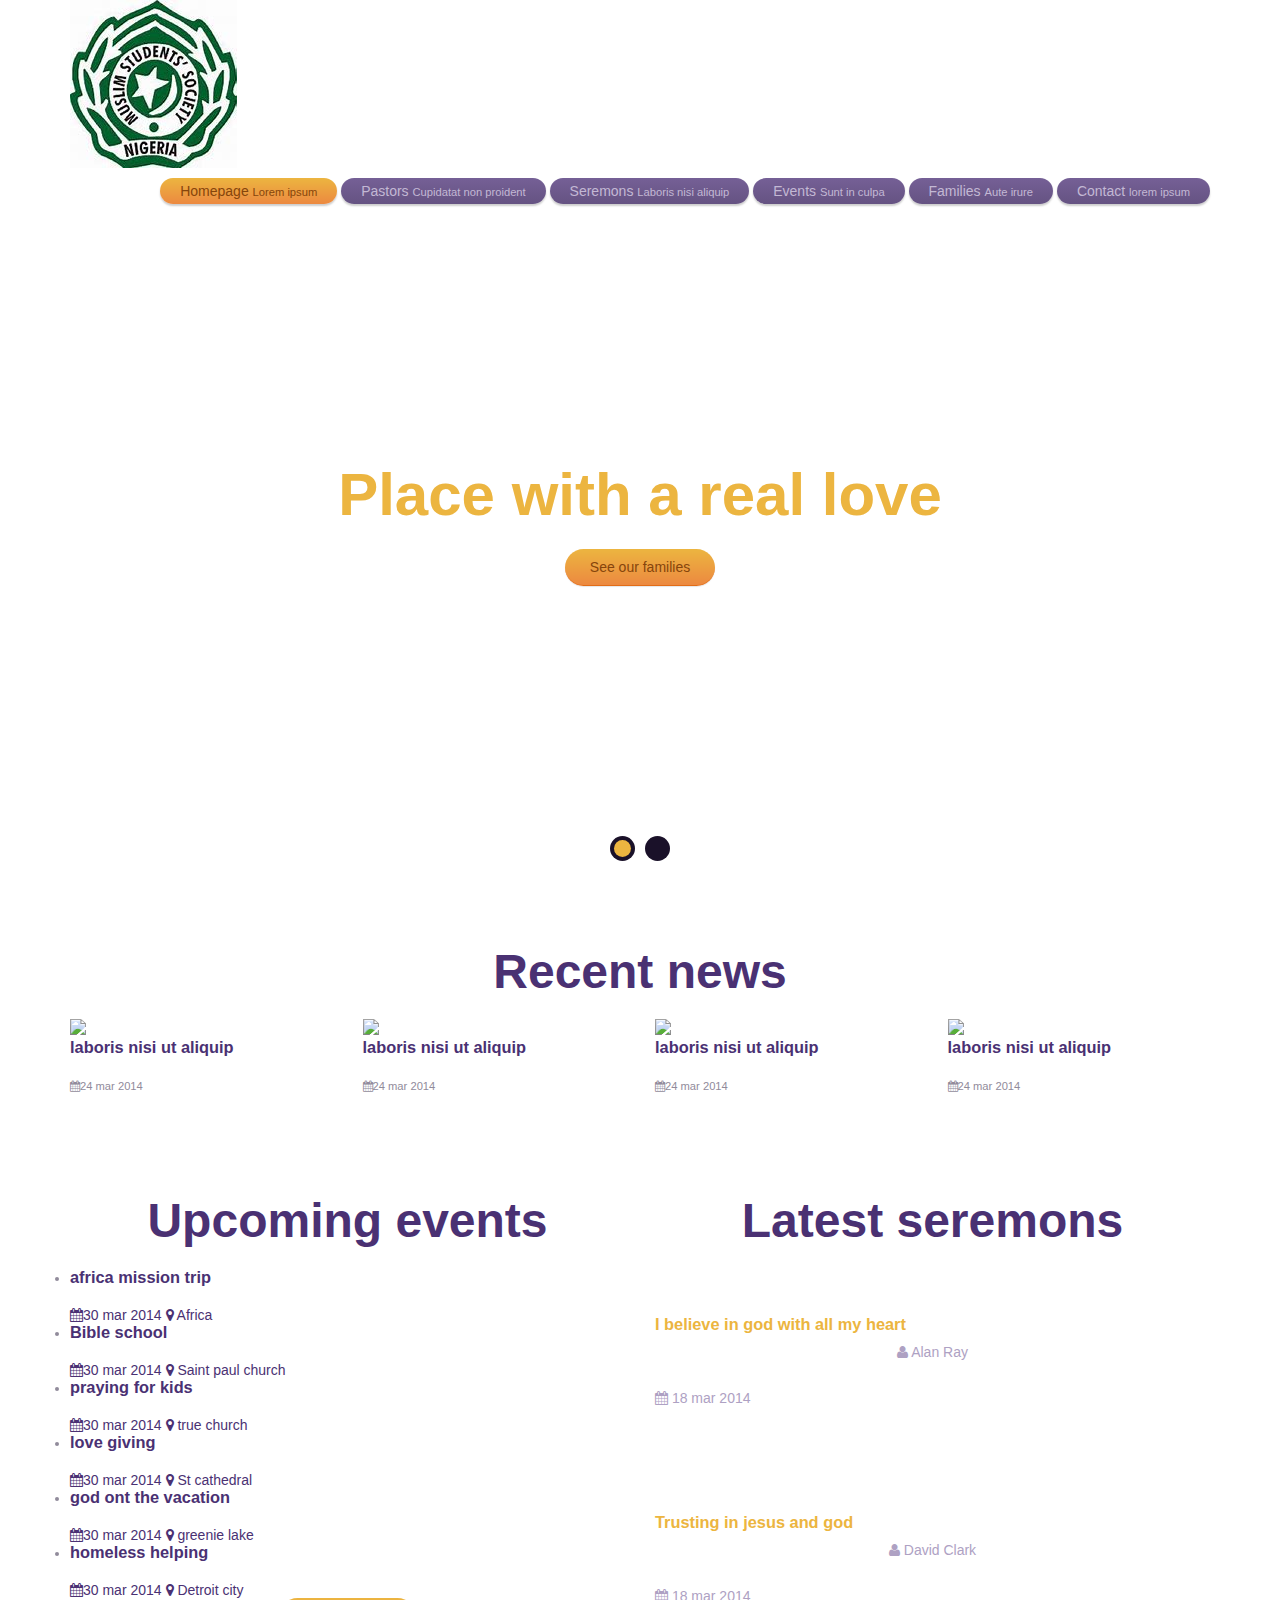
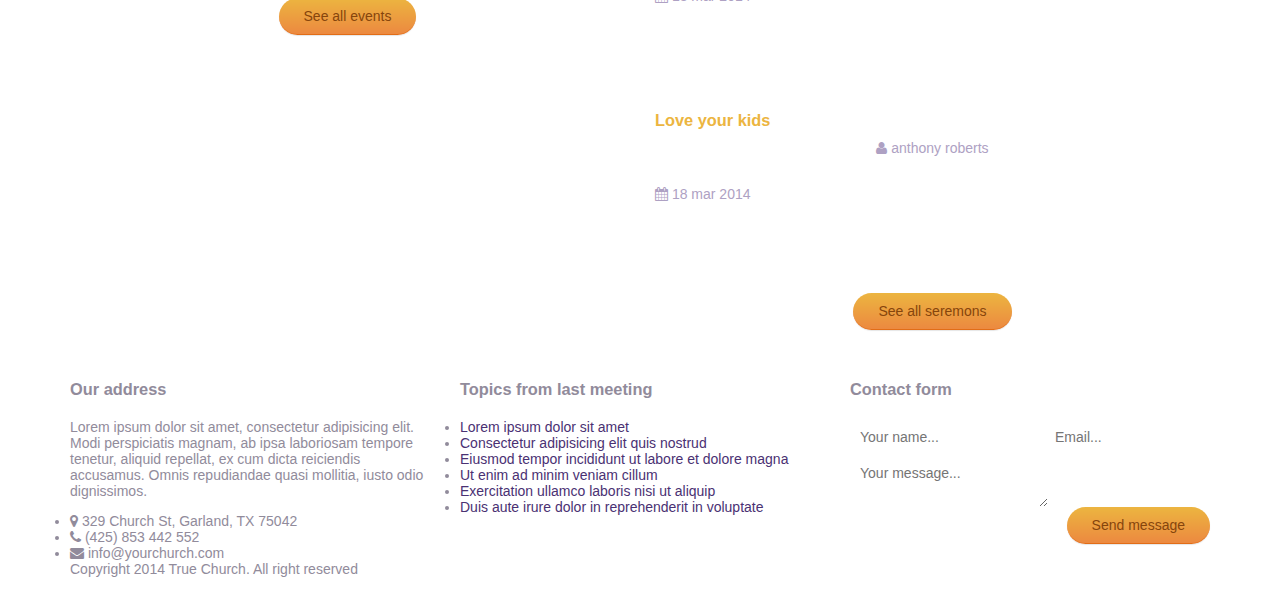
==== commit ae3bbcf2: "Rename home.html to index.html" ====
--- a/index.html
+++ b/index.html
@@ -5,10 +5,10 @@
 		<meta http-equiv="X-UA-Compatible" content="IE=edge">
 		<meta name="viewport" content="width=device-width, initial-scale=1.0,maximum-scale=1">
 		
-		<title>St. Patrick's Church</title>
+		<title>True Church</title>
 
 		<!-- Loading third party fonts -->
-		<link href="http://fonts.googleapis.com/css?family=Belgrano:400" rel="stylesheet" type="text/css">
+		<link href="fonts/novecento-font/novecento-font.css" rel="stylesheet" type="text/css">
 		<link href="fonts/font-awesome.min.css" rel="stylesheet" type="text/css">
 
 		<!-- Loading main css file -->
@@ -24,395 +24,264 @@
 
 	<body>
 		<div class="site-content">
-			<div class="site-header header-collapsed">
+			<header class="site-header">
 				<div class="container">
-					<div class="header-bar">
-						<a href="index.html" class="branding">
-							<img src="images/logo.png" alt="" class="logo">
-							<h1 class="site-title">St. Patrick's Church</h1>
-						</a>
-
-						<!-- Default snippet for navigation -->
-						<div class="main-navigation">
-							<button type="button" class="menu-toggle"><i class="fa fa-bars"></i></button>
-							<ul class="menu">
-								<li class="menu-item current-menu-item"><a href="#about">About us</a></li>
-								<li class="menu-item"><a href="#pastors">Pastors</a></li>
-								<li class="menu-item"><a href="#events">Events</a></li>
-								<li class="menu-item"><a href="#seremons">Seremons</a></li>
-								<li class="menu-item"><a href="#families">Families</a></li>
-								<li class="menu-item"><a href="#contact">Contact</a></li>
-							</ul> <!-- .menu -->
-						</div> <!-- .main-navigation -->
-
-						<div class="mobile-navigation"></div>
-						
+					<a href="#" class="branding">
+						<img src="images/logo.png" alt="" class="logo">
+						<h1 class="site-title">True Church</h1>
+					</a>
+
+					<div class="main-navigation">
+						<button class="menu-toggle"><i class="fa fa-bars"></i> Menu</button>
+						<ul class="menu">
+							<li class="menu-item current-menu-item"><a href="index.html">Homepage <small>Lorem ipsum</small></a></li>
+							<li class="menu-item"><a href="#">Pastors <small>Cupidatat non proident</small></a></li>
+							<li class="menu-item"><a href="seremons.html">Seremons <small>Laboris nisi aliquip</small></a></li>
+							<li class="menu-item"><a href="events.html">Events <small>Sunt in culpa</small></a></li>
+							<li class="menu-item"><a href="families.html">Families <small>Aute irure</small></a></li>
+							<li class="menu-item"><a href="#">Contact <small>lorem ipsum</small></a></li>
+						</ul>
 					</div>
+
+					<div class="mobile-navigation"></div>
 				</div>
-			</div> <!-- .site-header -->
+			</header> <!-- .site-header -->
 
 			<div class="hero">
-				<ul class="slides">
-					<li data-bg-image="images/slider-1.jpg">
+				<div class="slides">
+					<li data-bg-image="images/slide-1.jpg">
 						<div class="container">
 							<div class="slide-content">
-								<h1 class="slide-title">Annual families meeting</h1>
-								<small class="date">11 - 13 April 2014</small>
-								<p>Vero eos et accusamus et iusto odio dignissimos ducimus qui blanditiis praesentium voluptatum deleniti atque corrupti quos dolores et quas molestias excepturi sint occaecati cupiditate non provident.</p>
-								<a href="#" class="button">Get more information</a>
+								<small class="slide-subtitle">True Church</small>
+								<h2 class="slide-title">Place with a real love</h2>
+
+								<a href="#" class="button">See our families</a>
 							</div>
 						</div>
 					</li>
 
-					<li data-bg-image="images/slider-1.jpg">
+					<li data-bg-image="images/slide-1.jpg">
 						<div class="container">
 							<div class="slide-content">
-								<h1 class="slide-title">Annual families meeting</h1>
-								<small class="date">11 - 13 April 2014</small>
-								<p>Vero eos et accusamus et iusto odio dignissimos ducimus qui blanditiis praesentium voluptatum deleniti atque corrupti quos dolores et quas molestias excepturi sint occaecati cupiditate non provident.</p>
-								<a href="#" class="button">Get more information</a>
+								<small class="slide-subtitle">True Church</small>
+								<h2 class="slide-title">Place with a real love</h2>
+
+								<a href="#" class="button">See our families</a>
 							</div>
 						</div>
 					</li>
-				</ul>
+				</div>
 			</div>
 
 			<main class="main-content">
-				<div id="about" class="fullwidth-block">
+				<div class="fullwidth-block">
+					<div class="container">
+						<h2 class="section-title">Recent news</h2>
+
+						<div class="row">
+							<div class="col-md-3 col-sm-6">
+								<div class="news">
+									<image class="news-image" src="images/news-thumb-1.jpg"></image>
+									<h3 class="news-title"><a href="#">laboris nisi ut aliquip</a></h3>
+									<small class="date"><i class="fa fa-calendar"></i>24 mar 2014</small>
+								</div>
+							</div>
+							<div class="col-md-3 col-sm-6">
+								<div class="news">
+									<image class="news-image" src="images/news-thumb-2.jpg"></image>
+									<h3 class="news-title"><a href="#">laboris nisi ut aliquip</a></h3>
+									<small class="date"><i class="fa fa-calendar"></i>24 mar 2014</small>
+								</div>
+							</div>
+							<div class="col-md-3 col-sm-6">
+								<div class="news">
+									<image class="news-image" src="images/news-thumb-3.jpg"></image>
+									<h3 class="news-title"><a href="#">laboris nisi ut aliquip</a></h3>
+									<small class="date"><i class="fa fa-calendar"></i>24 mar 2014</small>
+								</div>
+							</div>
+							<div class="col-md-3 col-sm-6">
+								<div class="news">
+									<image class="news-image" src="images/news-thumb-4.jpg"></image>
+									<h3 class="news-title"><a href="#">laboris nisi ut aliquip</a></h3>
+									<small class="date"><i class="fa fa-calendar"></i>24 mar 2014</small>
+								</div>
+							</div>
+						</div> <!-- .row -->
+					</div> <!-- .container -->
+				</div> <!-- section -->
+
+				<div class="fullwidth-block">
 					<div class="container">
 						<div class="row">
-							<div class="col-md-3 col-sm-6">
-								<div class="feature">
-									<div class="feature-icon"><img src="images/icon-church.png" alt="" class="icon"></div>
-									<h2 class="feature-title">Who we are?</h2>
-									<p>Lorem ipsum dolor sit amet consectetur adipisicing elit sed do eiusmod tempor.</p>
-								</div>
-							</div>
-							<div class="col-md-3 col-sm-6">
-								<div class="feature">
-									<div class="feature-icon"><img src="images/icon-candles.png" alt="" class="icon"></div>
-									<h2 class="feature-title">Believes</h2>
-									<p>Lorem ipsum dolor sit amet consectetur adipisicing elit sed do eiusmod tempor.</p>
-								</div>
-							</div>
-							<div class="col-md-3 col-sm-6">
-								<div class="feature">
-									<div class="feature-icon"><img src="images/icon-cross.png" alt="" class="icon"></div>
-									<h2 class="feature-title">Our creed</h2>
-									<p>Lorem ipsum dolor sit amet consectetur adipisicing elit sed do eiusmod tempor.</p>
-								</div>
-							</div>
-							<div class="col-md-3 col-sm-6">
-								<div class="feature">
-									<div class="feature-icon"><img src="images/icon-star.png" alt="" class="icon"></div>
-									<h2 class="feature-title">Love &amp; Peace</h2>
-									<p>Lorem ipsum dolor sit amet consectetur adipisicing elit sed do eiusmod tempor.</p>
+							<div class="col-md-6">
+								<h2 class="section-title">Upcoming events</h2>
+								<ul class="event-list">
+									<li>
+										<a href="#">
+											<h3 class="event-title">africa mission trip</h3>
+											<span class="event-meta">
+												<span><i class="fa fa-calendar"></i>30 mar 2014</span>
+												<span><i class="fa fa-map-marker"></i> Africa</span>
+
+											</span>
+										</a>
+									</li>
+									<li>
+										<a href="#">
+											<h3 class="event-title">Bible school</h3>
+											<span class="event-meta">
+												<span><i class="fa fa-calendar"></i>30 mar 2014</span>
+												<span><i class="fa fa-map-marker"></i> Saint paul church</span>
+
+											</span>
+										</a>
+									</li>
+									<li>
+										<a href="#">
+											<h3 class="event-title">praying for kids</h3>
+											<span class="event-meta">
+												<span><i class="fa fa-calendar"></i>30 mar 2014</span>
+												<span><i class="fa fa-map-marker"></i> true church</span>
+
+											</span>
+										</a>
+									</li>
+									<li>
+										<a href="#">
+											<h3 class="event-title">love giving</h3>
+											<span class="event-meta">
+												<span><i class="fa fa-calendar"></i>30 mar 2014</span>
+												<span><i class="fa fa-map-marker"></i> St cathedral</span>
+
+											</span>
+										</a>
+									</li>
+									<li>
+										<a href="#">
+											<h3 class="event-title">god ont the vacation</h3>
+											<span class="event-meta">
+												<span><i class="fa fa-calendar"></i>30 mar 2014</span>
+												<span><i class="fa fa-map-marker"></i> greenie lake</span>
+
+											</span>
+										</a>
+									</li>
+									<li>
+										<a href="#">
+											<h3 class="event-title">homeless helping</h3>
+											<span class="event-meta">
+												<span><i class="fa fa-calendar"></i>30 mar 2014</span>
+												<span><i class="fa fa-map-marker"></i> Detroit city</span>
+
+											</span>
+										</a>
+									</li>
+								</ul>
+
+								<div class="text-center">
+									<a href="#" class="button">See all events</a>
+								</div>
+							</div>
+							<div class="col-md-6">
+								<h2 class="section-title">Latest seremons</h2>
+								<ul class="seremon-list">
+									<li>
+										<img src="images/small-thumb-1.jpg" alt="">
+										<div class="seremon-detail">
+											<h3 class="seremon-title"><a href="#">I believe in god with all my heart</a></h3>
+											<div class="seremon-meta">
+												<div class="pastor"><i class="fa fa-user"></i> Alan Ray</div>
+												<div class="date"><i class="fa fa-calendar"></i> 18 mar 2014</div>
+											</div>
+										</div>
+									</li>
+									<li>
+										<img src="images/small-thumb-2.jpg" alt="">
+										<div class="seremon-detail">
+											<h3 class="seremon-title"><a href="#">Trusting in jesus and god</a></h3>
+											<div class="seremon-meta">
+												<div class="pastor"><i class="fa fa-user"></i> David Clark</div>
+												<div class="date"><i class="fa fa-calendar"></i> 18 mar 2014</div>
+											</div>
+										</div>
+									</li>
+									<li>
+										<img src="images/small-thumb-3.jpg" alt="">
+										<div class="seremon-detail">
+											<h3 class="seremon-title"><a href="#">Love your kids</a></h3>
+											<div class="seremon-meta">
+												<div class="pastor"><i class="fa fa-user"></i> anthony roberts</div>
+												<div class="date"><i class="fa fa-calendar"></i> 18 mar 2014</div>
+											</div>
+										</div>
+									</li>
+								</ul>
+
+								<div class="text-center">
+									<a href="#" class="button">See all seremons</a>
 								</div>
 							</div>
 						</div> <!-- .row -->
 					</div> <!-- .container -->
-				</div> <!-- #about -->
-
-				<div id="pastors" class="fullwidth-block" data-bg-color="#4a3173">
-					<div class="container">
-						<h2 class="section-title">Meet our pastors</h2>
-						<p class="section-intro">Lorem ipsum dolor sit amet, consectetur adipisicing elit. Aperiam dolorum accusantium in. Consequatur, optio. Dolore debitis velit corporis. Nostrum, facilis magni recusandae quaerat doloremque perferendis nulla ducimus ad labore cumque.</p>
-
-						<div class="row">
-							<div class="col-md-2 col-sm-3 col-xs-6">
-								<div class="pastor">
-									<img src="images/pastor-1.jpg" alt="" class="pastor-image">
-									<h3 class="pastor-name">john Blumkin</h3>
-									<small class="date">Joined 1998</small>
-								</div>
-							</div>
-							<div class="col-md-2 col-sm-3 col-xs-6">
-								<div class="pastor">
-									<img src="images/pastor-2.jpg" alt="" class="pastor-image">
-									<h3 class="pastor-name">Ben Johnson</h3>
-									<small class="date">Joined 2001</small>
-								</div>
-							</div>
-							<div class="col-md-2 col-sm-3 col-xs-6">
-								<div class="pastor">
-									<img src="images/pastor-3.jpg" alt="" class="pastor-image">
-									<h3 class="pastor-name">Richard Star</h3>
-									<small class="date">Joined 2003</small>
-								</div>
-							</div>
-							<div class="col-md-2 col-sm-3 col-xs-6">
-								<div class="pastor">
-									<img src="images/pastor-4.jpg" alt="" class="pastor-image">
-									<h3 class="pastor-name">Steven Dawkins</h3>
-									<small class="date">Joined 2005</small>
-								</div>
-							</div>
-							<div class="col-md-2 col-sm-3 col-xs-6">
-								<div class="pastor">
-									<img src="images/pastor-5.jpg" alt="" class="pastor-image">
-									<h3 class="pastor-name">Richard Star</h3>
-									<small class="date">Joined 2008</small>
-								</div>
-							</div>
-							<div class="col-md-2 col-sm-3 col-xs-6">
-								<div class="pastor">
-									<img src="images/pastor-6.jpg" alt="" class="pastor-image">
-									<h3 class="pastor-name">Steven Dawkins</h3>
-									<small class="date">Joined 2010</small>
-								</div>
-							</div>
-						</div> <!-- .row -->
-
-						<div class="text-center">
-							<a href="#" class="button">View all our pastors</a>
-						</div>
-					</div> <!-- .container -->
-				</div> <!-- #pastors -->
-
-				<div id="events" class="fullwidth-block">
-					<div class="container">
-						<h2 class="section-title">Upcoming events</h2>
-						<div class="text-center">
-							<a href="#" class="prev-events"><img src="images/arrow-left.png" alt=""></a>
-							<a href="#" class="next-events"><img src="images/arrow-right.png" alt=""></a>
-						</div>
-						<div class="row">
-							<div class="col-md-3 col-sm-6">
-								<div class="event">
-									<img src="images/event-1.jpg" alt="" class="event-image">
-									<h3 class="event-title"><a href="#">Nam libero tempore cum soluta nobis eligendi</a></h3>
-									<div class="event-meta"><span class="date"><i class="fa fa-calendar"></i> 02/04/2014</span><span class="location"><i class="fa fa-map-marker"></i>Los Angeles</span></div>
-									<a href="#" class="button">Get more information</a>
-								</div>
-							</div>
-							<div class="col-md-3 col-sm-6">
-								<div class="event">
-									<img src="images/event-2.jpg" alt="" class="event-image">
-									<h3 class="event-title"><a href="">Nam libero tempore cum soluta nobis eligendi</a></h3>
-									<div class="event-meta"><span class="date"><i class="fa fa-calendar"></i> 02/04/2014</span><span class="location"><i class="fa fa-map-marker"></i>Los Angeles</span></div>
-									<a href="#" class="button">Get more information</a>
-								</div>
-							</div>
-							<div class="col-md-3 col-sm-6">
-								<div class="event">
-									<img src="images/event-3.jpg" alt="" class="event-image">
-									<h3 class="event-title"><a href="">Nam libero tempore cum soluta nobis eligendi</a></h3>
-									<div class="event-meta"><span class="date"><i class="fa fa-calendar"></i> 02/04/2014</span><span class="location"><i class="fa fa-map-marker"></i>Los Angeles</span></div>
-									<a href="#" class="button">Get more information</a>
-								</div>
-							</div>
-							<div class="col-md-3 col-sm-6">
-								<div class="event">
-									<img src="images/event-4.jpg" alt="" class="event-image">
-									<h3 class="event-title"><a href="">Nam libero tempore cum soluta nobis eligendi</a></h3>
-									<div class="event-meta"><span class="date"><i class="fa fa-calendar"></i> 02/04/2014</span><span class="location"><i class="fa fa-map-marker"></i>Los Angeles</span></div>
-									<a href="#" class="button">Get more information</a>
-								</div>
-							</div>
-						</div> <!-- .row -->
-					</div> <!-- .container -->
-				</div> <!-- #events -->
-
-				<div id="seremons" class="fullwidth-block" data-bg-color="#4a3173">
-					<div class="container">
-						<div class="row">
-							<div class="col-md-5">
-								<h3 class="section-title">Upcoming seremons</h3>
-								<ul class="seremon-list">
-									<li>
-										<h3 class="seremon-title"><a href="#">Labore et dolore magna aliqua</a></h3>
-										<p>Ut enim ad minim veniam, quis nostrud exercitation ullamco laboris nisi ut aliquipommodo consequat.</p>
-										<div class="seremon-meta">
-											<span><i class="fa fa-calendar"></i> <strong>Date:</strong> 05/04/2014</span>
-											<span><i class="fa fa-user"></i> <strong>Pastor:</strong> John Birman</span>
-										</div>
-									</li>
-									<li>
-										<h3 class="seremon-title"><a href="#">Labore et dolore magna aliqua</a></h3>
-										<p>Ut enim ad minim veniam, quis nostrud exercitation ullamco laboris nisi ut aliquipommodo consequat.</p>
-										<div class="seremon-meta">
-											<span><i class="fa fa-calendar"></i> <strong>Date:</strong> 05/04/2014</span>
-											<span><i class="fa fa-user"></i> <strong>Pastor:</strong> John Birman</span>
-										</div>
-									</li>
-									<li>
-										<h3 class="seremon-title"><a href="#">Labore et dolore magna aliqua</a></h3>
-										<p>Ut enim ad minim veniam, quis nostrud exercitation ullamco laboris nisi ut aliquipommodo consequat.</p>
-										<div class="seremon-meta">
-											<span><i class="fa fa-calendar"></i> <strong>Date:</strong> 05/04/2014</span>
-											<span><i class="fa fa-user"></i> <strong>Pastor:</strong> John Birman</span>
-										</div>
-									</li>
-								</ul>
-
-								<a href="#" class="button">See all upcoming seremons</a>
-							</div>
-							<div class="col-md-5 col-md-offset-2">
-								<h3 class="section-title">Latest seremons</h3>
-								<ul class="seremon-list">
-									<li>
-										<h3 class="seremon-title"><a href="#">Labore et dolore magna aliqua</a></h3>
-										<div class="seremon-meta">
-											<span><i class="fa fa-calendar"></i> <strong>Date:</strong> 05/04/2014</span>
-											<span><i class="fa fa-user"></i> <strong>Pastor:</strong> John Birman</span>
-										</div>
-										<a href="#" class="button secondary"><img src="images/icon-headset.png" alt="" class="icon"> Audio record</a>
-										<a href="#" class="button secondary"><img src="images/icon-film.png" alt=""> Video record</a>
-									</li>
-									<li>
-										<h3 class="seremon-title"><a href="#">Labore et dolore magna aliqua</a></h3>
-										<div class="seremon-meta">
-											<span><i class="fa fa-calendar"></i> <strong>Date:</strong> 05/04/2014</span>
-											<span><i class="fa fa-user"></i> <strong>Pastor:</strong> John Birman</span>
-										</div>
-										<a href="#" class="button secondary"><img src="images/icon-headset.png" alt="" class="icon"> Audio record</a>
-										<a href="#" class="button secondary"><img src="images/icon-film.png" alt=""> Video record</a>
-									</li>
-									<li>
-										<h3 class="seremon-title"><a href="#">Labore et dolore magna aliqua</a></h3>
-										<div class="seremon-meta">
-											<span><i class="fa fa-calendar"></i> <strong>Date:</strong> 05/04/2014</span>
-											<span><i class="fa fa-user"></i> <strong>Pastor:</strong> John Birman</span>
-										</div>
-										<a href="#" class="button secondary"><img src="images/icon-headset.png" alt="" class="icon"> Audio record</a>
-										<a href="#" class="button secondary"><img src="images/icon-film.png" alt=""> Video record</a>
-									</li>
-								</ul>
-
-								<a href="#" class="button">See all latest seremons</a>
-							</div>
-						</div> <!-- .row -->
-					</div> <!-- .container -->
-				</div> <!-- #seremons -->
-
-				<div id="families" class="fullwidth-block">
-					<div class="container">
-						<h2 class="section-title">Our families</h2>
-						<p class="section-intro">Consectetur adipisicing elit, sed do eiusmod tempor incididunt ut labore et dolore magna aliqua. Ut enim ad minim veniam quis nostrud exercitation ullamco.</p>
-
-						<div class="family-list">
-							<figure class="family">
-								<img src="images/family-1.jpg" alt="">
-								<figcaption>
-									<h3 class="family-name">Harrison</h3>
-									<span class="arrow"></span>
-								</figcaption>
-							</figure>
-							<figure class="family">
-								<img src="images/family-2.jpg" alt="">
-								<figcaption>
-									<h3 class="family-name">Harrison</h3>
-									<span class="arrow"></span>
-								</figcaption>
-							</figure>
-							<figure class="family">
-								<img src="images/family-3.jpg" alt="">
-								<figcaption>
-									<h3 class="family-name">Harrison</h3>
-									<span class="arrow"></span>
-								</figcaption>
-							</figure>
-							<figure class="family">
-								<img src="images/family-4.jpg" alt="">
-								<figcaption>
-									<h3 class="family-name">Harrison</h3>
-									<span class="arrow"></span>
-								</figcaption>
-							</figure>
-							<figure class="family">
-								<img src="images/family-5.jpg" alt="">
-								<figcaption>
-									<h3 class="family-name">Harrison</h3>
-									<span class="arrow"></span>
-								</figcaption>
-							</figure>
-							<figure class="family">
-								<img src="images/family-6.jpg" alt="">
-								<figcaption>
-									<h3 class="family-name">Harrison</h3>
-									<span class="arrow"></span>
-								</figcaption>
-							</figure>
-							<figure class="family">
-								<img src="images/family-7.jpg" alt="">
-								<figcaption>
-									<h3 class="family-name">Harrison</h3>
-									<span class="arrow"></span>
-								</figcaption>
-							</figure>
-							<figure class="family">
-								<img src="images/family-8.jpg" alt="">
-								<figcaption>
-									<h3 class="family-name">Harrison</h3>
-									<span class="arrow"></span>
-								</figcaption>
-							</figure>
-							<figure class="family">
-								<img src="images/family-9.jpg" alt="">
-								<figcaption>
-									<h3 class="family-name">Harrison</h3>
-									<span class="arrow"></span>
-								</figcaption>
-							</figure>
-							<figure class="family">
-								<img src="images/family-10.jpg" alt="">
-								<figcaption>
-									<h3 class="family-name">Harrison</h3>
-									<span class="arrow"></span>
-								</figcaption>
-							</figure>
-						</div>
-
-						<hr class="space">
-						<div class="text-center">
-							<a href="#" class="button">View all families</a>
-						</div>
-					</div> <!-- .container -->
-				</div> <!-- #families -->
-
-				<div id="contact" class="fullwidth-block" data-bg-color="#4a3173">
-					<div class="container">
-						<h2 class="section-title">Contact us</h2>
-						<p class="section-intro">Temporibus autem quibusdam et aut officiis debitis aut rerum necessitatibus saepe eveniet ut et voluptates repudiandae sint et molestiae non recusandae.</p>
-
-						<div class="contact-detail">
-							<span><img src="images/icon-marker.png" alt="" class="icon"> 294 Samuelson Rd, portage</span>
-							<span><img src="images/icon-phone.png" alt="" class="icon"> (989) 589 423 553</span>
-							<span><img src="images/icon-envelope.png" alt="" class="icon"> contact@patrichchurch.com</span>
-						</div>
-
-						<form class="contact-form">
-							<div class="row">
-								<div class="col-md-6">
-									<div class="control"><input type="text" placeholder="Your name..."><img src="images/icon-user.png" alt="" class="icon"></div>
-									<div class="control"><input type="text" placeholder="Email..."><img src="images/icon-email.png" alt="" class="icon"></div>
-									<div class="control"><input type="text" placeholder="Website..."><img src="images/icon-globe.png" alt="" class="icon"></div>
-								</div>
-								<div class="col-md-6">
-									<div class="control">
-										<textarea name="" placeholder="Your message..."></textarea>
-										<img src="images/icon-pen.png" alt="" class="icon">
+				</div> <!-- section -->
+			</main> <!-- .main-content -->
+
+			<footer class="site-footer">
+				<div class="container">
+					<div class="row">
+						<div class="col-md-4">
+							<div class="widget">
+								<h3 class="widget-title">Our address</h3>
+								<p>Lorem ipsum dolor sit amet, consectetur adipisicing elit. Modi perspiciatis magnam, ab ipsa laboriosam tempore tenetur, aliquid repellat, ex cum dicta reiciendis accusamus. Omnis repudiandae quasi mollitia, iusto odio dignissimos.</p>
+								<ul class="address">
+									<li><i class="fa fa-map-marker"></i> 329 Church St, Garland, TX 75042</li>
+									<li><i class="fa fa-phone"></i> (425) 853 442 552</li>
+									<li><i class="fa fa-envelope"></i> info@yourchurch.com</li>
+								</ul>
+							</div>
+						</div>
+						<div class="col-md-4">
+							<div class="widget">
+								<h3 class="widget-title">Topics from last meeting</h3>
+								<ul class="bullet">
+									<li><a href="#">Lorem ipsum dolor sit amet</a></li>
+									<li><a href="#">Consectetur adipisicing elit quis nostrud</a></li>
+									<li><a href="#">Eiusmod tempor incididunt ut labore et dolore magna</a></li> 
+									<li><a href="#">Ut enim ad minim veniam cillum</a></li>
+									<li><a href="#">Exercitation ullamco laboris nisi ut aliquip</a></li> 
+									<li><a href="#">Duis aute irure dolor in reprehenderit in voluptate</a></li>
+								</ul>
+							</div>
+						</div>
+						<div class="col-md-4">
+							<div class="widget">
+								<h3 class="widget-title">Contact form</h3>
+								<form action="#" class="contact-form">
+									<div class="row">
+										<div class="col-md-6"><input type="text" placeholder="Your name..."></div>
+										<div class="col-md-6"><input type="text" placeholder="Email..."></div>
 									</div>
-									<p class="text-right">
-										<input type="submit" value="Send message">
-									</p>
-								</div>
-							</div>
-						</form>
-					</div>
-				</div>
-
-				 <div class="map" data-latitude="-6.897789" data-longitude="107.621735"></div>
-			</main>
+									
+									<textarea name="" placeholder="Your message..."></textarea>
+									<div class="text-right"><input type="submit" value="Send message"></div>
+									
+								</form>
+							</div>
+						</div>
+					</div> <!-- .row -->
+
+					<p class="colophon">Copyright 2014 True Church. All right reserved</p>
+				</div><!-- .container -->
+			</footer> <!-- .site-footer -->
+
 		</div>
-
 		
 
 		<script src="js/jquery-1.11.1.min.js"></script>
-		<script type="text/javascript" src="http://maps.google.com/maps/api/js?sensor=false&amp;language=en"></script>
 		<script src="js/plugins.js"></script>
 		<script src="js/app.js"></script>
 		
 	</body>
 
-</html>+</html>
--- a/style.css
+++ b/style.css
@@ -496,7 +496,24 @@
     clear: both;
     display: block;
     overflow: hidden;
-    height: 0; }
+    height: 0; 
+  }
+
+    /*land page*/
+   
+  
+
+  .land-here{
+
+    position: relative;
+    text-align: center;
+    margin: 25%;
+
+  }
+  
+  .land-sec{
+    background-color: gray;
+  }
 
 .col-xs-1, .col-sm-1, .col-md-1, .col-lg-1, .col-xs-2, .col-sm-2, .col-md-2, .col-lg-2, .col-xs-3, .col-sm-3, .col-md-3, .col-lg-3, .col-xs-4, .col-sm-4, .col-md-4, .col-lg-4, .col-xs-5, .col-sm-5, .col-md-5, .col-lg-5, .col-xs-6, .col-sm-6, .col-md-6, .col-lg-6, .col-xs-7, .col-sm-7, .col-md-7, .col-lg-7, .col-xs-8, .col-sm-8, .col-md-8, .col-lg-8, .col-xs-9, .col-sm-9, .col-md-9, .col-lg-9, .col-xs-10, .col-sm-10, .col-md-10, .col-lg-10, .col-xs-11, .col-sm-11, .col-md-11, .col-lg-11, .col-xs-12, .col-sm-12, .col-md-12, .col-lg-12 {
   position: relative;
